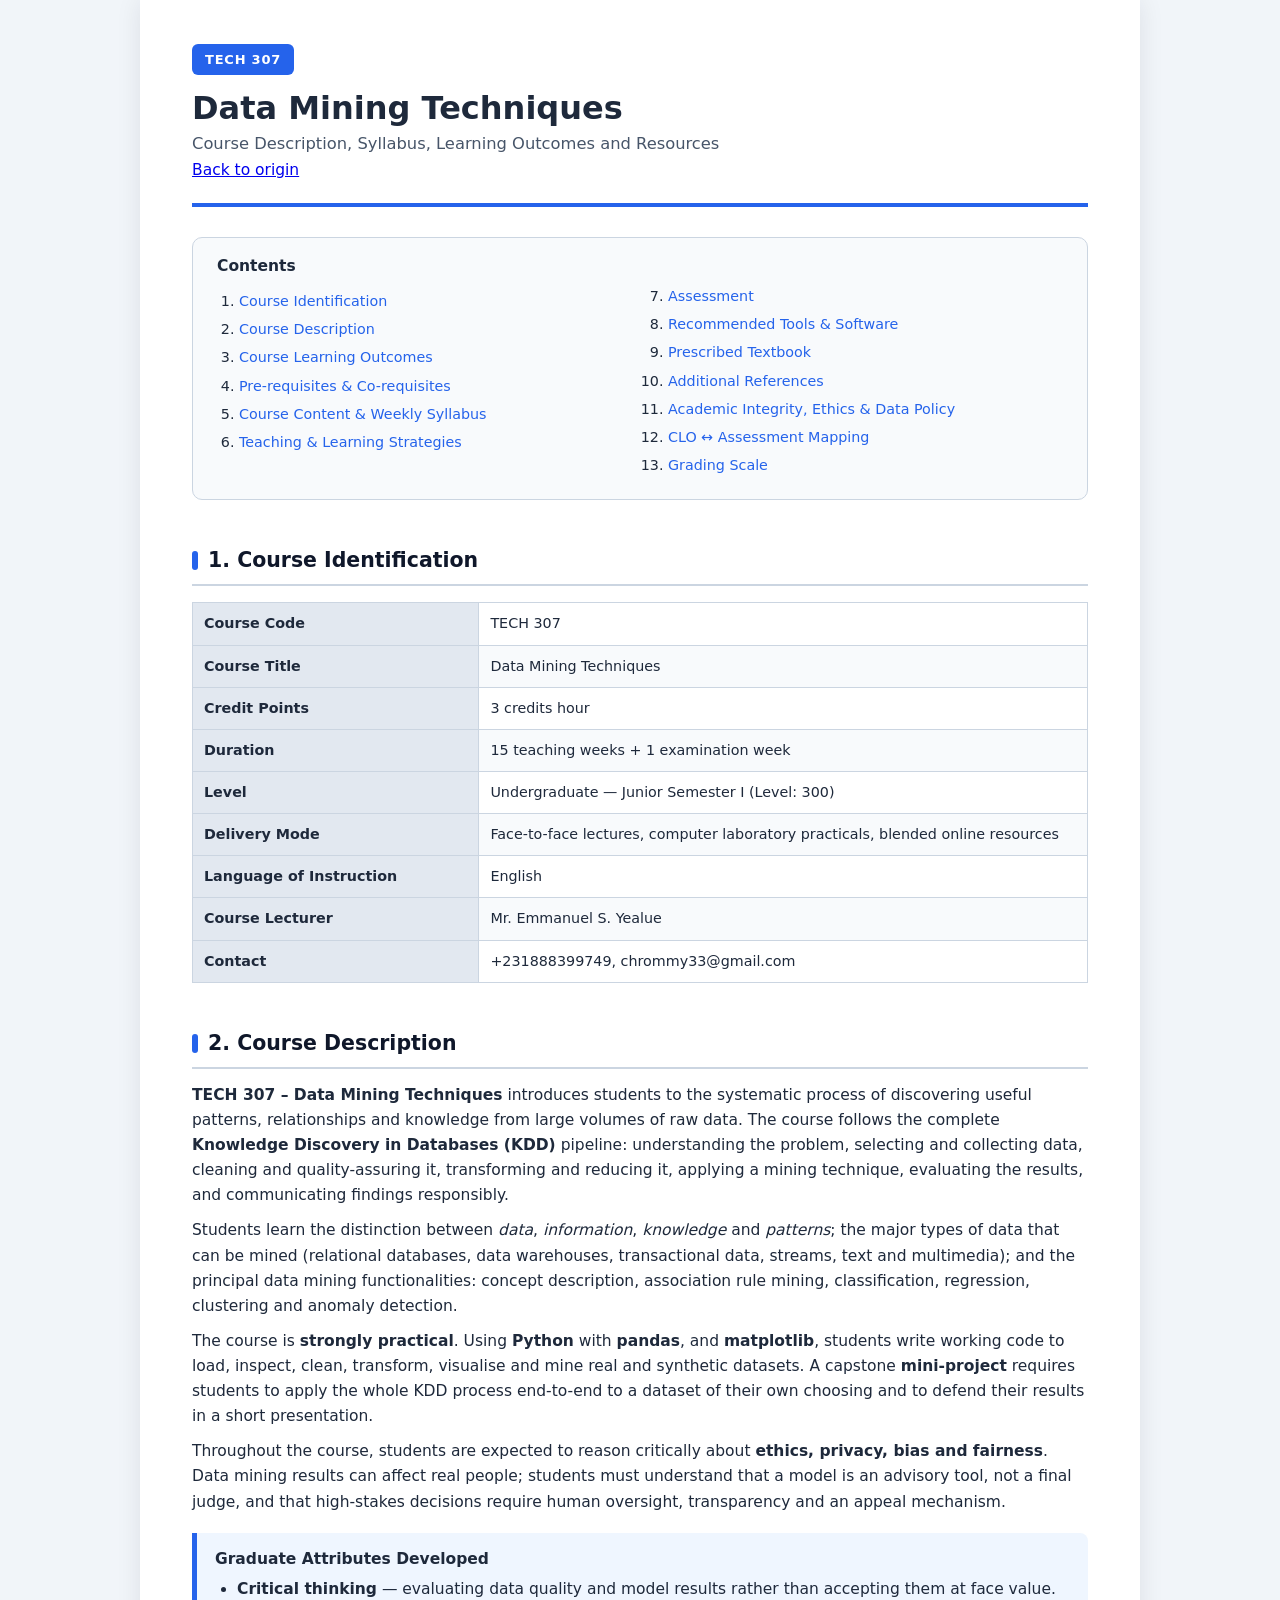
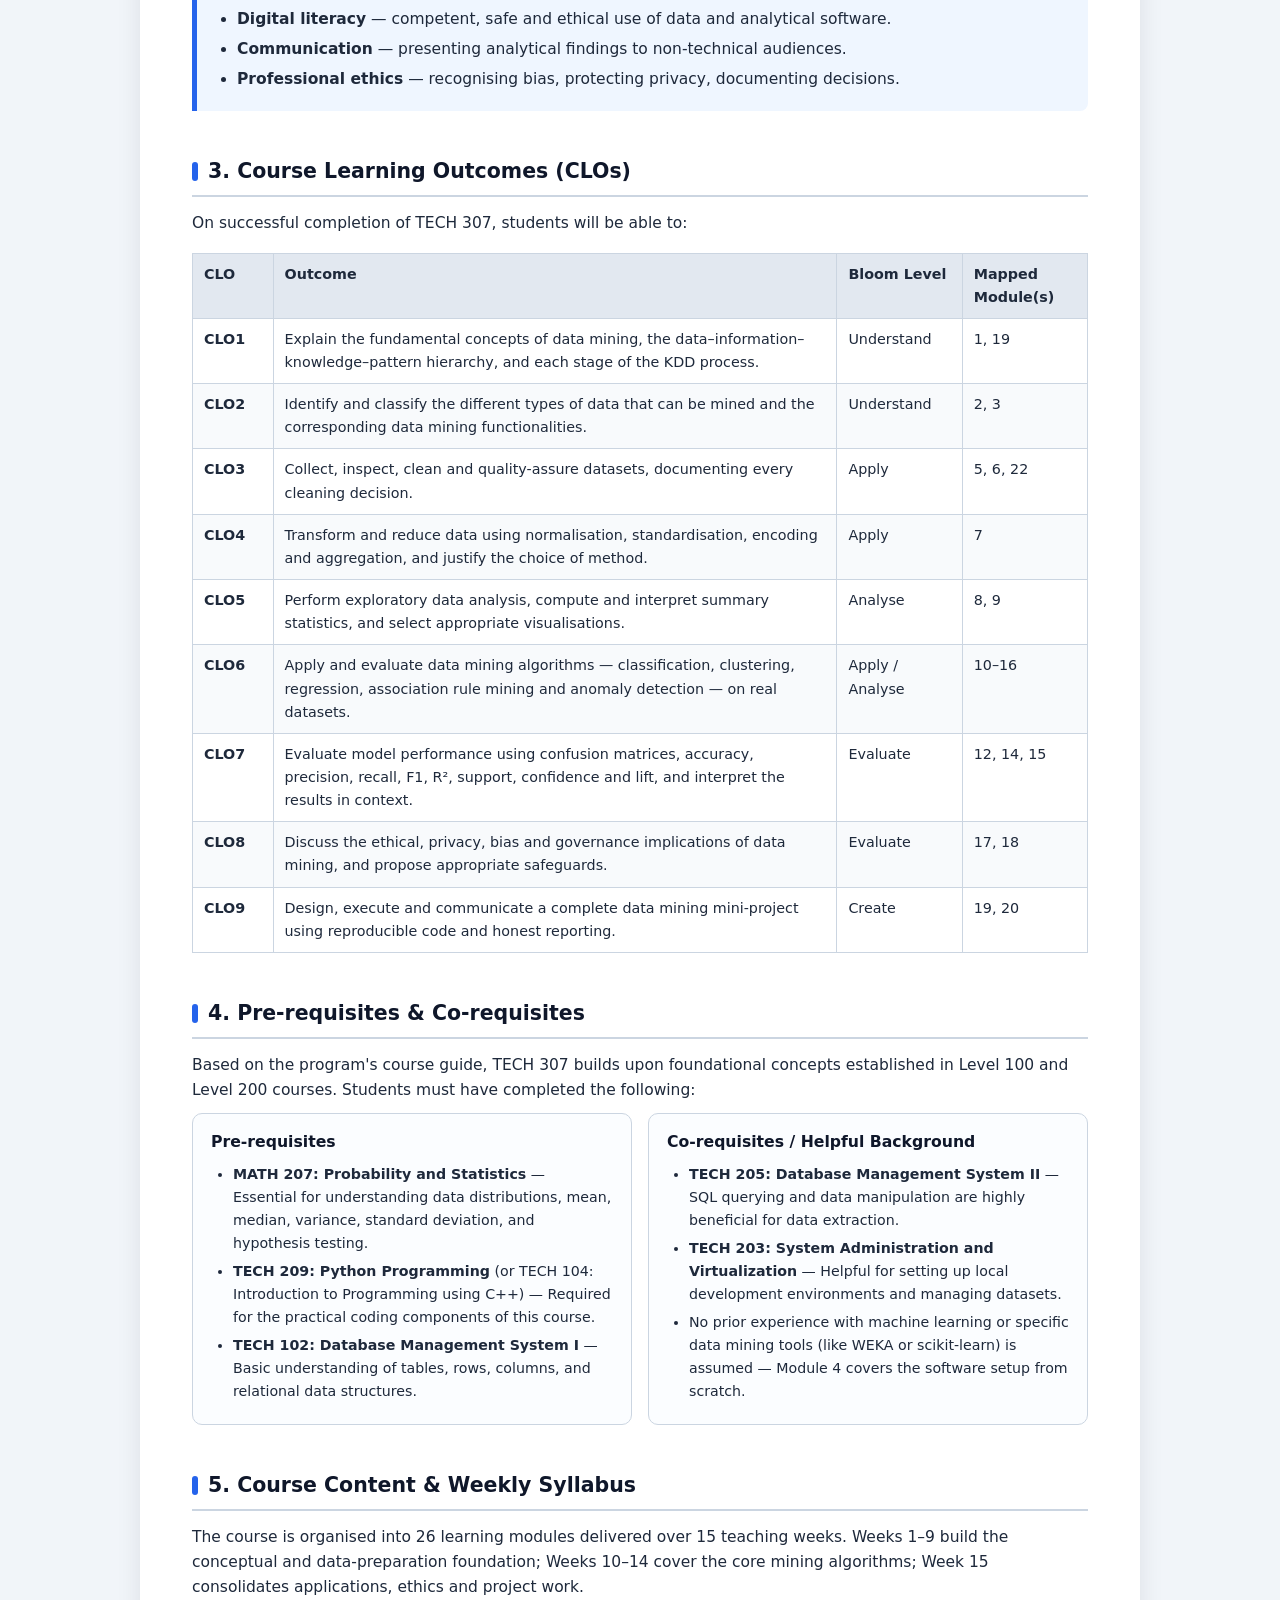
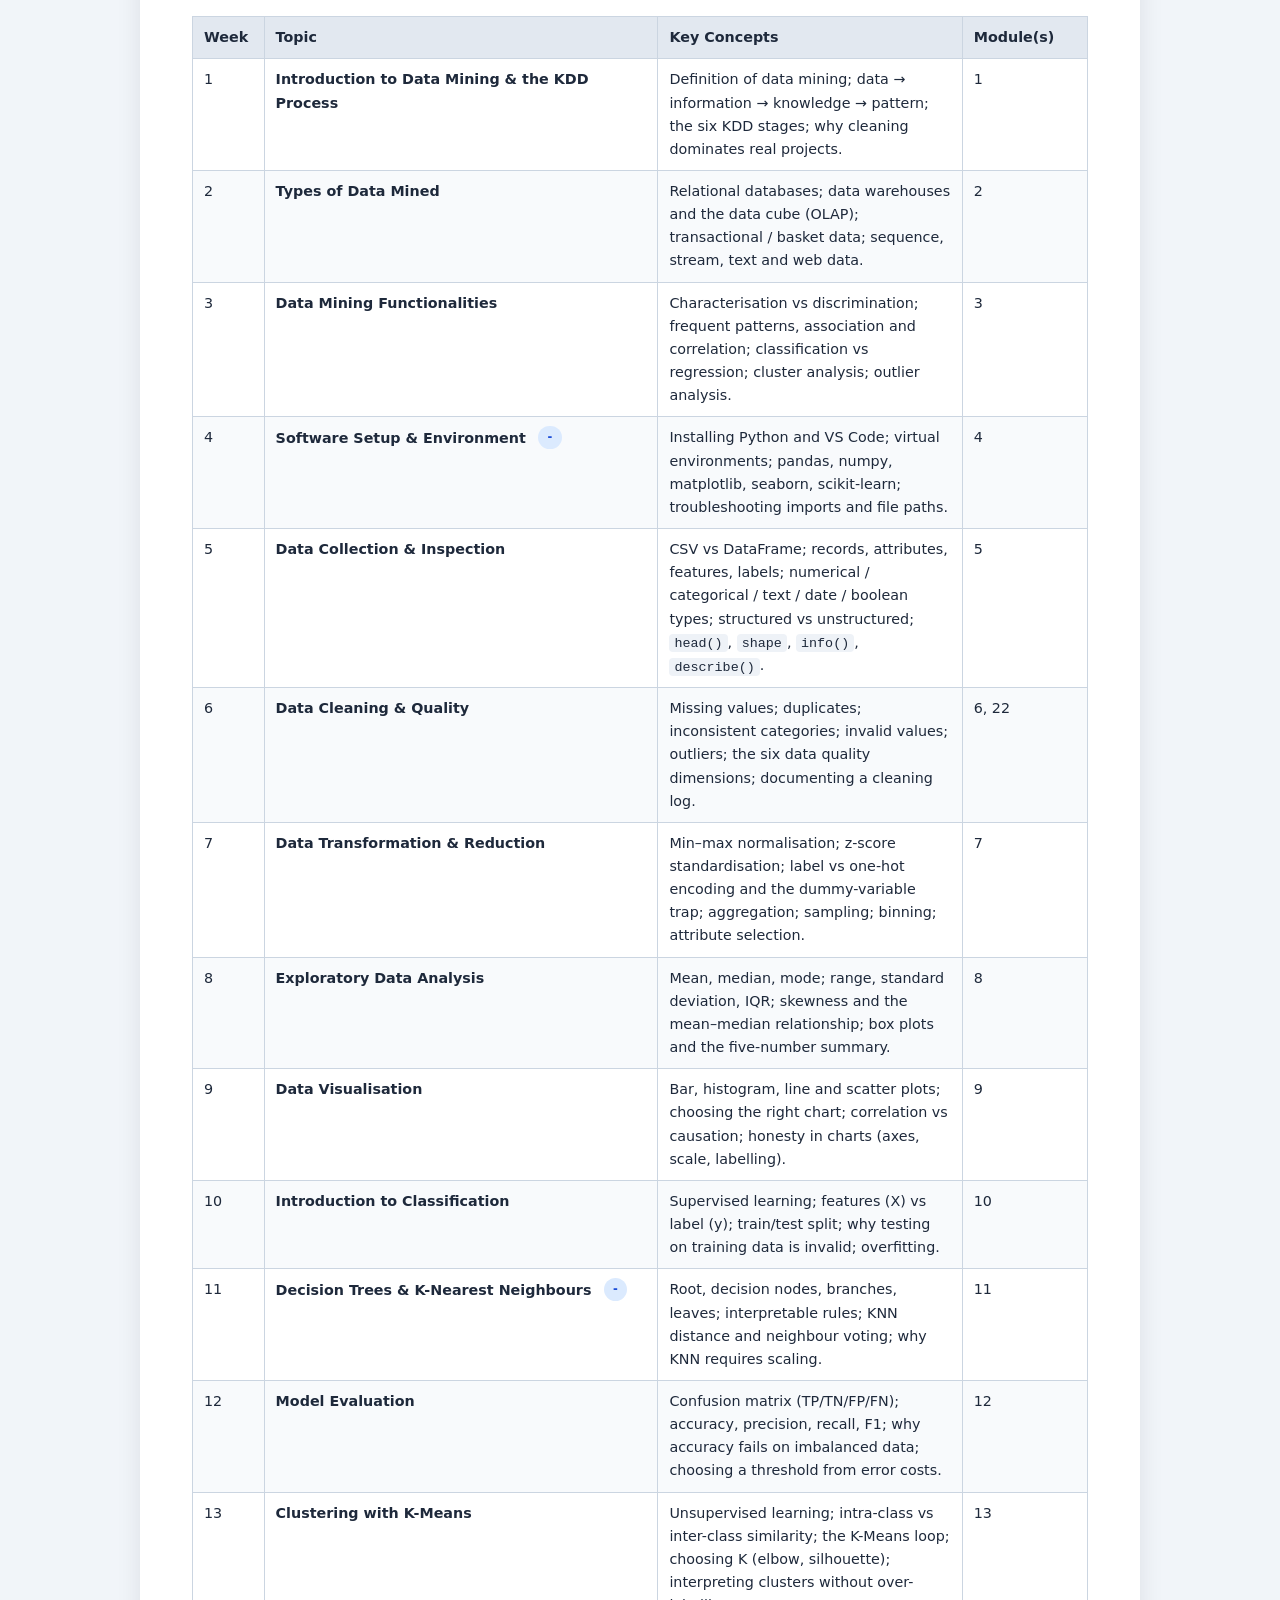
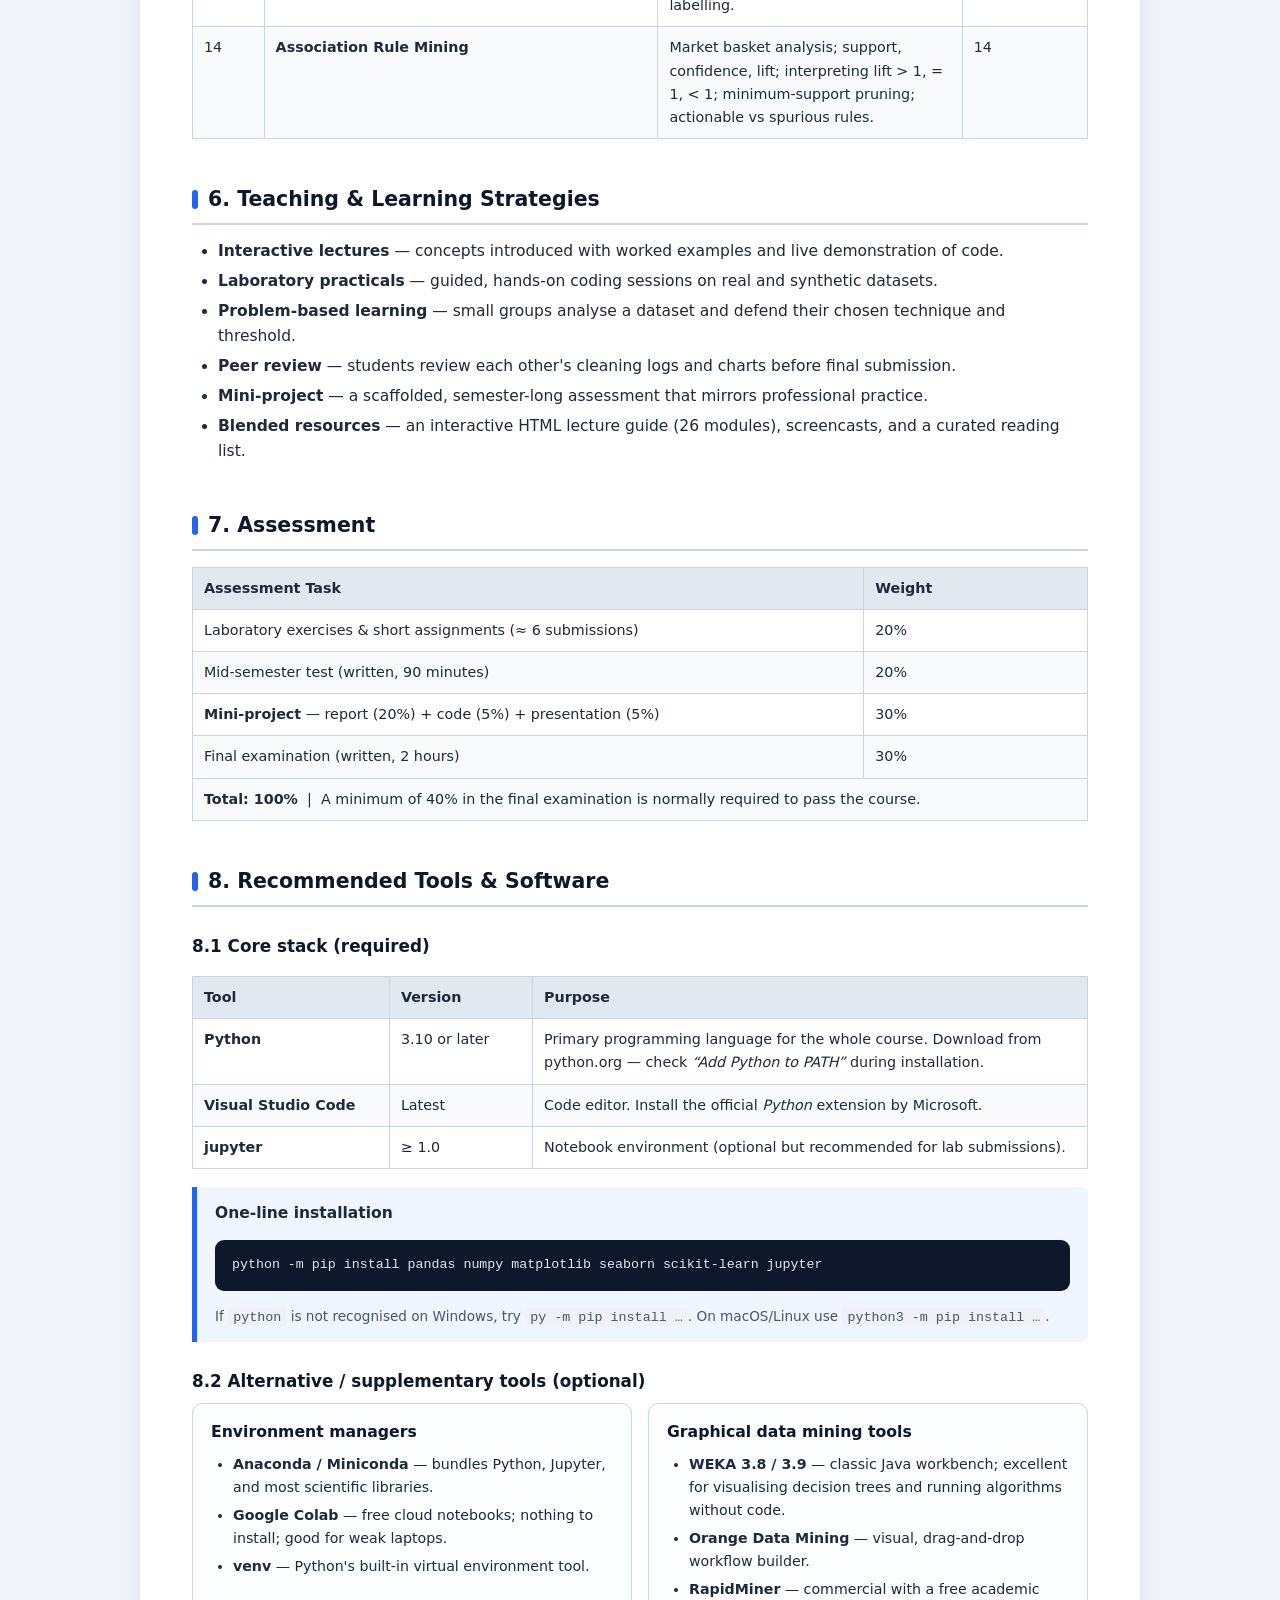
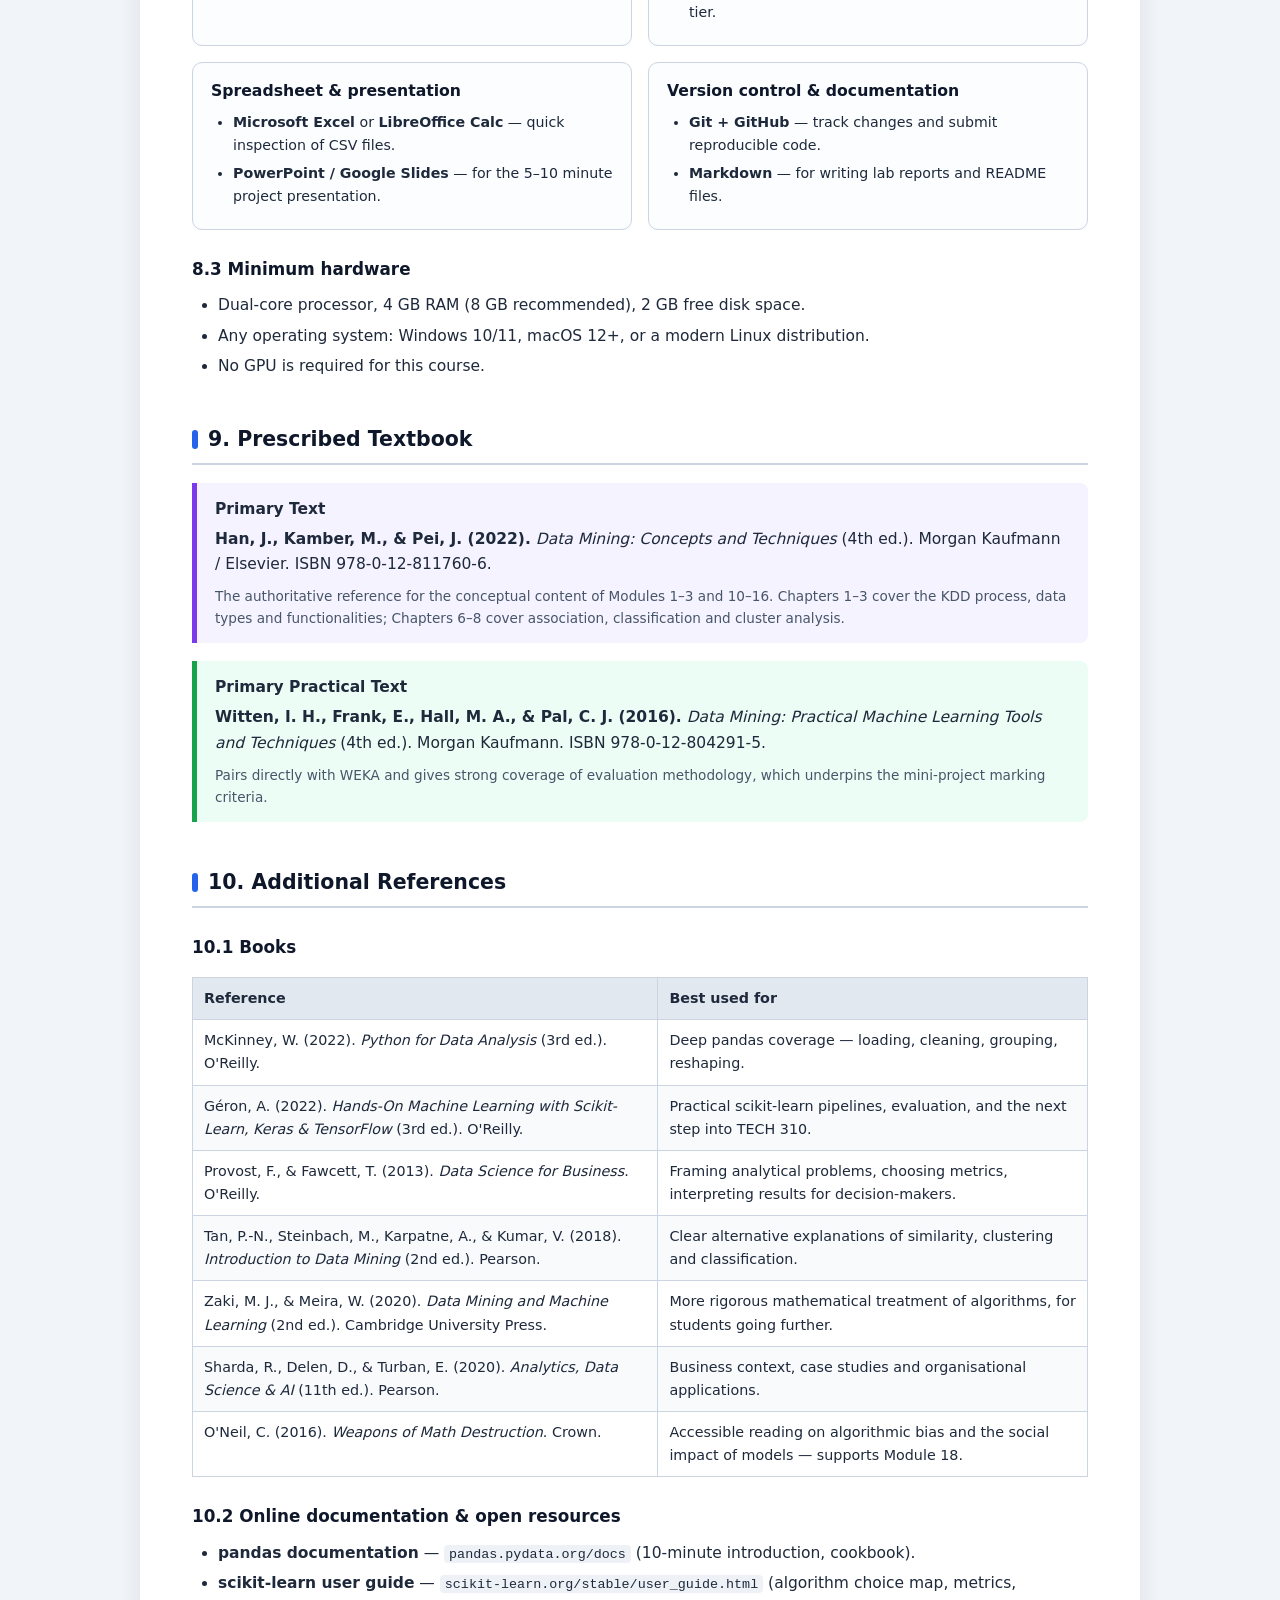
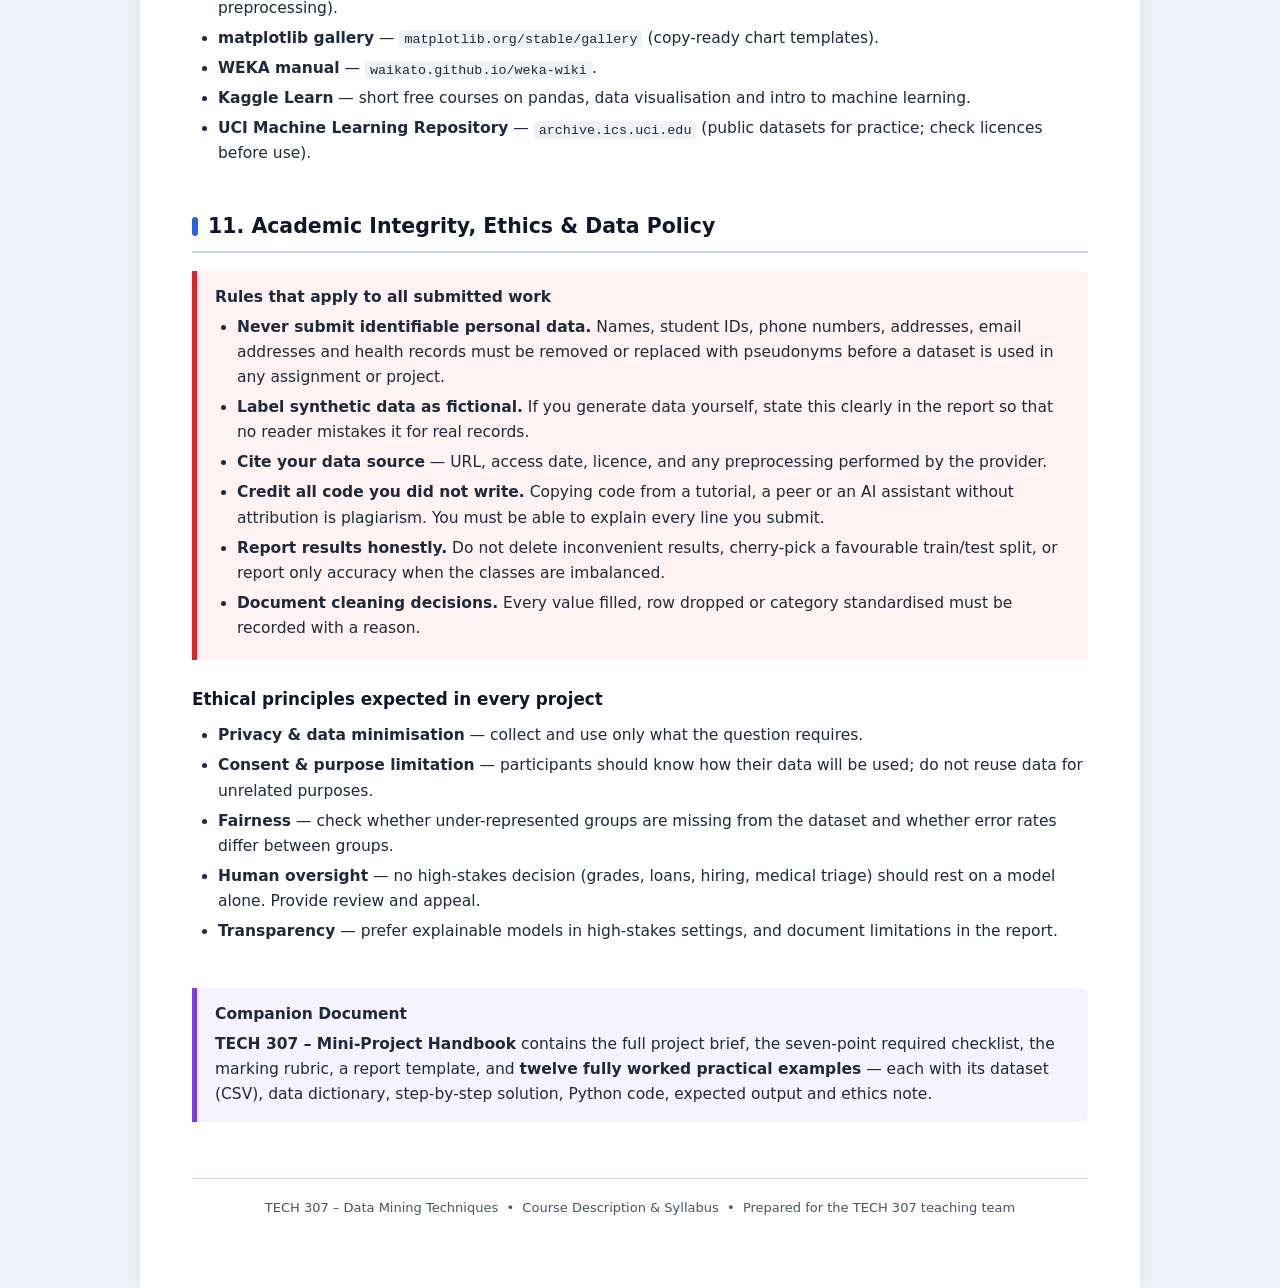
==== syllabus.html @ ae91cf28 "first commit" ====
<!DOCTYPE html>
<html lang="en">
<head>
<meta charset="UTF-8">
<meta name="viewport" content="width=device-width, initial-scale=1.0">
<title>TECH 307 – Data Mining Techniques: Course Description &amp; Syllabus</title>
<style>
  :root{
    --ink:#1e293b; --muted:#475569; --line:#cbd5e1;
    --blue:#2563eb; --blue-l:#eff6ff; --green:#16a34a; --green-l:#ecfdf5;
    --amber:#ca8a04; --amber-l:#fefce8; --red:#dc2626; --red-l:#fef2f2;
    --purple:#7c3aed; --purple-l:#f5f3ff;
  }
  *{box-sizing:border-box;}
  body{
    margin:0; background:#f1f5f9; color:var(--ink);
    font-family:"Segoe UI",system-ui,-apple-system,Roboto,Arial,sans-serif;
    font-size:15.5px; line-height:1.62;
  }
  .sheet{
    max-width:1000px; margin:0 auto; background:#fff;
    padding:44px 52px 70px; box-shadow:0 0 24px rgba(15,23,42,.09);
  }
  header.doc-head{
    border-bottom:4px solid var(--blue); padding-bottom:20px; margin-bottom:30px;
  }
  header.doc-head .code{
    display:inline-block; background:var(--blue); color:#fff; font-weight:700;
    letter-spacing:.06em; padding:5px 13px; border-radius:6px; font-size:13px;
  }
  header.doc-head h1{ font-size:2rem; margin:14px 0 4px; line-height:1.2; }
  header.doc-head .sub{ color:var(--muted); font-size:1.02rem; margin:0; }
  h2{
    font-size:1.28rem; margin:44px 0 14px; padding-bottom:7px;
    border-bottom:2px solid var(--line); color:#0f172a;
  }
  h2::before{
    content:""; display:inline-block; width:6px; height:19px;
    background:var(--blue); border-radius:3px; margin-right:10px;
    vertical-align:-3px;
  }
  h3{ font-size:1.05rem; margin:26px 0 8px; color:#0f172a; }
  p{ margin:10px 0; }
  ul,ol{ margin:10px 0 10px 4px; padding-left:22px; }
  li{ margin:5px 0; }
  table{
    width:100%; border-collapse:collapse; margin:16px 0; font-size:14.3px;
  }
  th,td{ border:1px solid var(--line); padding:9px 11px; text-align:left; vertical-align:top; }
  th{ background:#e2e8f0; font-weight:700; }
  tbody tr:nth-child(even){ background:#f8fafc; }
  code{
    background:#eef2f7; padding:1.5px 5px; border-radius:4px;
    font-family:ui-monospace,Consolas,"Courier New",monospace; font-size:13.4px;
  }
  pre{
    background:#0f172a; color:#e2e8f0; padding:15px 17px; border-radius:9px;
    overflow-x:auto; font-size:13.3px; line-height:1.55; margin:14px 0;
    font-family:ui-monospace,Consolas,"Courier New",monospace;
  }
  .box{
    border-left:5px solid var(--blue); background:var(--blue-l);
    padding:14px 18px; border-radius:0 8px 8px 0; margin:18px 0;
  }
  .box.amber{ border-left-color:var(--amber); background:var(--amber-l); }
  .box.green{ border-left-color:var(--green); background:var(--green-l); }
  .box.red{ border-left-color:var(--red); background:var(--red-l); }
  .box.purple{ border-left-color:var(--purple); background:var(--purple-l); }
  .box > .ttl{ font-weight:700; display:block; margin-bottom:5px; }
  .grid2{ display:grid; grid-template-columns:1fr 1fr; gap:16px; }
  .card{
    border:1px solid var(--line); border-radius:10px; padding:15px 18px; background:#fbfdff;
  }
  .card h4{ margin:0 0 8px; font-size:.98rem; color:#0f172a; }
  .card p, .card ul{ margin:6px 0; font-size:14.2px; }
  .toc{
    background:#f8fafc; border:1px solid var(--line); border-radius:10px;
    padding:16px 24px; margin:26px 0;
  }
  .toc ol{ margin:6px 0; columns:2; column-gap:34px; font-size:14.3px; }
  .toc a{ color:var(--blue); text-decoration:none; }
  .toc a:hover{ text-decoration:underline; }
  .tag{
    display:inline-block; font-size:11.6px; font-weight:700; letter-spacing:.04em;
    padding:2px 9px; border-radius:20px; background:#dbeafe; color:#1d4ed8;
    vertical-align:2px; margin-left:8px;
  }
  .small{ font-size:13.6px; color:var(--muted); }
  footer.doc-foot{
    margin-top:56px; padding-top:18px; border-top:1px solid var(--line);
    font-size:13px; color:var(--muted); text-align:center;
  }
  @media (max-width:760px){
    .sheet{ padding:26px 18px 50px; }
    .grid2{ grid-template-columns:1fr; }
    .toc ol{ columns:1; }
    header.doc-head h1{ font-size:1.5rem; }
    table{ display:block; overflow-x:auto; }
  }
  @media print{
    body{ background:#fff; font-size:11.5pt; }
    .sheet{ box-shadow:none; padding:0; max-width:none; }
    pre{ background:#f4f6f8; color:#000; border:1px solid #ccc; }
    h2{ page-break-after:avoid; }
    table,pre,.box,.card{ page-break-inside:avoid; }
  }
</style>
</head>
<body>
<div class="sheet">

<header class="doc-head">
  <span class="code">TECH 307</span>
  <h1>Data Mining Techniques</h1>
  <p class="sub">Course Description, Syllabus, Learning Outcomes and Resources</p>
<div>
  <a href="index.html">Back to origin</a>
</div>
</header>

<div class="toc">
  <strong>Contents</strong>
  <ol>
    <li><a href="#s1">Course Identification</a></li>
    <li><a href="#s2">Course Description</a></li>
    <li><a href="#s3">Course Learning Outcomes</a></li>
    <li><a href="#s4">Pre-requisites &amp; Co-requisites</a></li>
    <li><a href="#s5">Course Content &amp; Weekly Syllabus</a></li>
    <li><a href="#s6">Teaching &amp; Learning Strategies</a></li>
    <li><a href="#s7">Assessment</a></li>
    <li><a href="#s8">Recommended Tools &amp; Software</a></li>
    <li><a href="#s9">Prescribed Textbook</a></li>
    <li><a href="#s10">Additional References</a></li>
    <li><a href="#s11">Academic Integrity, Ethics &amp; Data Policy</a></li>
    <li><a href="#s12">CLO ↔ Assessment Mapping</a></li>
    <li><a href="#s13">Grading Scale</a></li>
  </ol>
</div>

<!-- ================= 1 ================= -->
<h2 id="s1">1. Course Identification</h2>
<table>
  <tbody>
    <tr><th style="width:32%">Course Code</th><td>TECH 307</td></tr>
    <tr><th>Course Title</th><td>Data Mining Techniques</td></tr>
    <tr><th>Credit Points</th><td>3 credits hour</td></tr>
    <tr><th>Duration</th><td>15 teaching weeks + 1 examination week</td></tr>
    <tr><th>Level</th><td>Undergraduate — Junior Semester I (Level: 300)</td></tr>
    <tr><th>Delivery Mode</th><td>Face-to-face lectures, computer laboratory practicals, blended online resources</td></tr>
    <tr><th>Language of Instruction</th><td>English</td></tr>
    <tr><th>Course Lecturer</th><td> Mr. Emmanuel S. Yealue</td></tr>
    <tr><th>Contact</th><td> +231888399749, chrommy33@gmail.com</td></tr>
  </tbody>
</table>

<!-- ================= 2 ================= -->
<h2 id="s2">2. Course Description</h2>
<p>
  <strong>TECH 307 – Data Mining Techniques</strong> introduces students to the systematic process of
  discovering useful patterns, relationships and knowledge from large volumes of raw data.
  The course follows the complete <strong>Knowledge Discovery in Databases (KDD)</strong> pipeline:
  understanding the problem, selecting and collecting data, cleaning and quality-assuring it,
  transforming and reducing it, applying a mining technique, evaluating the results, and
  communicating findings responsibly.
</p>
<p>
  Students learn the distinction between <em>data</em>, <em>information</em>, <em>knowledge</em> and
  <em>patterns</em>; the major types of data that can be mined (relational databases, data warehouses,
  transactional data, streams, text and multimedia); and the principal data mining functionalities:
  concept description, association rule mining, classification, regression, clustering and
  anomaly detection.
</p>
<p>
  The course is <strong>strongly practical</strong>. Using <strong>Python</strong> with
  <strong>pandas</strong>, and <strong>matplotlib</strong>, students write
  working code to load, inspect, clean, transform, visualise and mine real and synthetic datasets.
  A capstone <strong>mini-project</strong> requires students to apply the whole KDD process end-to-end
  to a dataset of their own choosing and to defend their results in a short presentation.
</p>
<p>
  Throughout the course, students are expected to reason critically about <strong>ethics,
  privacy, bias and fairness</strong>. Data mining results can affect real people; students must
  understand that a model is an advisory tool, not a final judge, and that high-stakes decisions
  require human oversight, transparency and an appeal mechanism.
</p>

<div class="box">
  <span class="ttl">Graduate Attributes Developed</span>
  <ul style="margin:0">
    <li><strong>Critical thinking</strong> — evaluating data quality and model results rather than accepting them at face value.</li>
    <li><strong>Digital literacy</strong> — competent, safe and ethical use of data and analytical software.</li>
    <li><strong>Communication</strong> — presenting analytical findings to non-technical audiences.</li>
    <li><strong>Professional ethics</strong> — recognising bias, protecting privacy, documenting decisions.</li>
  </ul>
</div>

<!-- ================= 3 ================= -->
<h2 id="s3">3. Course Learning Outcomes (CLOs)</h2>
<p>On successful completion of TECH 307, students will be able to:</p>
<table>
  <thead>
    <tr><th style="width:9%">CLO</th><th style="width:63%">Outcome</th><th style="width:14%">Bloom Level</th><th style="width:14%">Mapped Module(s)</th></tr>
  </thead>
  <tbody>
    <tr>
      <td><strong>CLO1</strong></td>
      <td>Explain the fundamental concepts of data mining, the data–information–knowledge–pattern hierarchy, and each stage of the KDD process.</td>
      <td>Understand</td><td>1, 19</td>
    </tr>
    <tr>
      <td><strong>CLO2</strong></td>
      <td>Identify and classify the different types of data that can be mined and the corresponding data mining functionalities.</td>
      <td>Understand</td><td>2, 3</td>
    </tr>
    <tr>
      <td><strong>CLO3</strong></td>
      <td>Collect, inspect, clean and quality-assure datasets, documenting every cleaning decision.</td>
      <td>Apply</td><td>5, 6, 22</td>
    </tr>
    <tr>
      <td><strong>CLO4</strong></td>
      <td>Transform and reduce data using normalisation, standardisation, encoding and aggregation, and justify the choice of method.</td>
      <td>Apply</td><td>7</td>
    </tr>
    <tr>
      <td><strong>CLO5</strong></td>
      <td>Perform exploratory data analysis, compute and interpret summary statistics, and select appropriate visualisations.</td>
      <td>Analyse</td><td>8, 9</td>
    </tr>
    <tr>
      <td><strong>CLO6</strong></td>
      <td>Apply and evaluate data mining algorithms — classification, clustering, regression, association rule mining and anomaly detection — on real datasets.</td>
      <td>Apply / Analyse</td><td>10–16</td>
    </tr>
    <tr>
      <td><strong>CLO7</strong></td>
      <td>Evaluate model performance using confusion matrices, accuracy, precision, recall, F1, R², support, confidence and lift, and interpret the results in context.</td>
      <td>Evaluate</td><td>12, 14, 15</td>
    </tr>
    <tr>
      <td><strong>CLO8</strong></td>
      <td>Discuss the ethical, privacy, bias and governance implications of data mining, and propose appropriate safeguards.</td>
      <td>Evaluate</td><td>17, 18</td>
    </tr>
    <tr>
      <td><strong>CLO9</strong></td>
      <td>Design, execute and communicate a complete data mining mini-project using reproducible code and honest reporting.</td>
      <td>Create</td><td>19, 20</td>
    </tr>
  </tbody>
</table>

<!-- ================= 4 ================= -->
<h2 id="s4">4. Pre-requisites &amp; Co-requisites</h2>
<p>Based on the program's course guide, TECH 307 builds upon foundational concepts established in Level 100 and Level 200 courses. Students must have completed the following:</p>
<div class="grid2">
  <div class="card">
    <h4>Pre-requisites</h4>
    <ul>
      <li><strong>MATH 207: Probability and Statistics</strong> — Essential for understanding data distributions, mean, median, variance, standard deviation, and hypothesis testing.</li>
      <li><strong>TECH 209: Python Programming</strong> (or TECH 104: Introduction to Programming using C++) — Required for the practical coding components of this course.</li>
      <li><strong>TECH 102: Database Management System I</strong> — Basic understanding of tables, rows, columns, and relational data structures.</li>
    </ul>
  </div>
  <div class="card">
    <h4>Co-requisites / Helpful Background</h4>
    <ul>
      <li><strong>TECH 205: Database Management System II</strong> — SQL querying and data manipulation are highly beneficial for data extraction.</li>
      <li><strong>TECH 203: System Administration and Virtualization</strong> — Helpful for setting up local development environments and managing datasets.</li>
      <li>No prior experience with machine learning or specific data mining tools (like WEKA or scikit-learn) is assumed — Module 4 covers the software setup from scratch.</li>
    </ul>
  </div>
</div>

<!-- ================= 5 ================= -->
<h2 id="s5">5. Course Content &amp; Weekly Syllabus</h2>
<p>
  The course is organised into 26 learning modules delivered over 15 teaching weeks.
  Weeks 1–9 build the conceptual and data-preparation foundation; Weeks 10–14 cover the
  core mining algorithms; Week 15 consolidates applications, ethics and project work.
</p>

<table>
  <thead>
    <tr><th style="width:8%">Week</th><th style="width:44%">Topic</th><th style="width:34%">Key Concepts</th><th style="width:14%">Module(s)</th></tr>
  </thead>
  <tbody>
    <tr>
      <td>1</td>
      <td><strong>Introduction to Data Mining &amp; the KDD Process</strong></td>
      <td>Definition of data mining; data → information → knowledge → pattern; the six KDD stages; why cleaning dominates real projects.</td>
      <td>1</td>
    </tr>
    <tr>
      <td>2</td>
      <td><strong>Types of Data Mined</strong></td>
      <td>Relational databases; data warehouses and the data cube (OLAP); transactional / basket data; sequence, stream, text and web data.</td>
      <td>2</td>
    </tr>
    <tr>
      <td>3</td>
      <td><strong>Data Mining Functionalities</strong></td>
      <td>Characterisation vs discrimination; frequent patterns, association and correlation; classification vs regression; cluster analysis; outlier analysis.</td>
      <td>3</td>
    </tr>
    <tr>
      <td>4</td>
      <td><strong>Software Setup &amp; Environment</strong> <span class="tag">-</span></td>
      <td>Installing Python and VS Code; virtual environments; pandas, numpy, matplotlib, seaborn, scikit-learn; troubleshooting imports and file paths.</td>
      <td>4</td>
    </tr>
    <tr>
      <td>5</td>
      <td><strong>Data Collection &amp; Inspection</strong></td>
      <td>CSV vs DataFrame; records, attributes, features, labels; numerical / categorical / text / date / boolean types; structured vs unstructured; <code>head()</code>, <code>shape</code>, <code>info()</code>, <code>describe()</code>.</td>
      <td>5</td>
    </tr>
    <tr>
      <td>6</td>
      <td><strong>Data Cleaning &amp; Quality</strong></td>
      <td>Missing values; duplicates; inconsistent categories; invalid values; outliers; the six data quality dimensions; documenting a cleaning log.</td>
      <td>6, 22</td>
    </tr>
    <tr>
      <td>7</td>
      <td><strong>Data Transformation &amp; Reduction</strong></td>
      <td>Min–max normalisation; z-score standardisation; label vs one-hot encoding and the dummy-variable trap; aggregation; sampling; binning; attribute selection.</td>
      <td>7</td>
    </tr>
    <tr>
      <td>8</td>
      <td><strong>Exploratory Data Analysis</strong></td>
      <td>Mean, median, mode; range, standard deviation, IQR; skewness and the mean–median relationship; box plots and the five-number summary.</td>
      <td>8</td>
    </tr>
    <tr>
      <td>9</td>
      <td><strong>Data Visualisation</strong></td>
      <td>Bar, histogram, line and scatter plots; choosing the right chart; correlation vs causation; honesty in charts (axes, scale, labelling).</td>
      <td>9</td>
    </tr>
    <tr>
      <td>10</td>
      <td><strong>Introduction to Classification</strong></td>
      <td>Supervised learning; features (X) vs label (y); train/test split; why testing on training data is invalid; overfitting.</td>
      <td>10</td>
    </tr>
    <tr>
      <td>11</td>
      <td><strong>Decision Trees &amp; K-Nearest Neighbours</strong> <span class="tag">-</span></td>
      <td>Root, decision nodes, branches, leaves; interpretable rules; KNN distance and neighbour voting; why KNN requires scaling.</td>
      <td>11</td>
    </tr>
    <tr>
      <td>12</td>
      <td><strong>Model Evaluation</strong></td>
      <td>Confusion matrix (TP/TN/FP/FN); accuracy, precision, recall, F1; why accuracy fails on imbalanced data; choosing a threshold from error costs.</td>
      <td>12</td>
    </tr>
    <tr>
      <td>13</td>
      <td><strong>Clustering with K-Means</strong></td>
      <td>Unsupervised learning; intra-class vs inter-class similarity; the K-Means loop; choosing K (elbow, silhouette); interpreting clusters without over-labelling.</td>
      <td>13</td>
    </tr>
    <tr>
      <td>14</td>
      <td><strong>Association Rule Mining</strong></td>
      <td>Market basket analysis; support, confidence, lift; interpreting lift &gt; 1, = 1, &lt; 1; minimum-support pruning; actionable vs spurious rules.</td>
      <td>14</td>
    </tr>
    <tr>
      <!-- <td>15</td>
      <td><strong>Regression, Anomaly Detection, Applications &amp; Ethics</strong></td>
      <td>Simple and multiple linear regression; R² and MAE; outlier detection with IQR and z-score; applications in education, banking, health, retail, agriculture, cybersecurity; privacy, bias, consent, human oversight.</td>
      <td>15–18, 20</td> -->
    </tr>
    <tr>
      <!-- <td colspan="4" style="background:#eef4ff">
        <strong>Mini-Project (runs in parallel from Week 8):</strong> proposal (Week 9) → data collection and cleaning (Week 10) → EDA and charts (Week 11) → modelling and evaluation (Weeks 12–13) → report submission and 5–10 minute presentation (Week 14–15). See the companion document <em>“TECH 307 – Mini-Project Handbook”</em>.
      </td> -->
    </tr>
  </tbody>
</table>

<!-- <div class="box green">
  <span class="ttl">Laboratory Component</span>
  <p style="margin:0">
    Each week has a two-hour lab. Labs are assessed through submitted notebooks and short
    lab reports. Twelve fully worked practicals with datasets, code and expected output are
    provided in the companion <strong>Mini-Project Handbook</strong>. Students are expected to
    type the code themselves rather than copy–paste, and to explain every output in their
    own words.
  </p>
</div> -->

<!-- ================= 6 ================= -->
<h2 id="s6">6. Teaching &amp; Learning Strategies</h2>
<ul>
  <li><strong>Interactive lectures</strong> — concepts introduced with worked examples and live demonstration of code.</li>
  <li><strong>Laboratory practicals</strong> — guided, hands-on coding sessions on real and synthetic datasets.</li>
  <li><strong>Problem-based learning</strong> — small groups analyse a dataset and defend their chosen technique and threshold.</li>
  <li><strong>Peer review</strong> — students review each other's cleaning logs and charts before final submission.</li>
  <li><strong>Mini-project</strong> — a scaffolded, semester-long assessment that mirrors professional practice.</li>
  <li><strong>Blended resources</strong> — an interactive HTML lecture guide (26 modules), screencasts, and a curated reading list.</li>
</ul>

<!-- ================= 7 ================= -->
<h2 id="s7">7. Assessment</h2>
<table>
  <thead>
    <tr><th style="width:36%">Assessment Task</th><th style="width:12%">Weight</th></tr>
  </thead>
  <tbody>
    <tr>
      <td>Laboratory exercises &amp; short assignments (≈ 6 submissions)</td>
      <td>20%</td>
    </tr>
    <tr>
      <td>Mid-semester test (written, 90 minutes)</td>
      <td>20%</td>
    </tr>
    <tr>
      <td><strong>Mini-project</strong> — report (20%) + code (5%) + presentation (5%)</td>
      <td>30%</td>
    </tr>
    <tr>
      <td>Final examination (written, 2 hours)</td>
      <td>30%</td>
    </tr>
    <tr>
      <td colspan="4" style="background:#f8fafc"><strong>Total: 100%</strong> &nbsp;|&nbsp; A minimum of 40% in the final examination is normally required to pass the course.</td>
    </tr>
  </tbody>
</table>
<!--<div class="box amber">
  <span class="ttl">Mini-Project Marking Guide (100 marks, scaled to 30% of the course)</span>
  <table style="margin:8px 0 0">
    <tbody>
      <tr><td>Problem statement and objectives</td><td style="width:14%">10</td></tr>
      <tr><td>Dataset source, description and suitability</td><td>10</td></tr>
      <tr><td>Data quality checks and cleaning</td><td>15</td></tr>
      <tr><td>Correct choice and application of technique</td><td>20</td></tr>
      <tr><td>Interpretation, visualisations and evaluation</td><td>15</td></tr>
      <tr><td>Limitations, privacy and ethics</td><td>10</td></tr>
      <tr><td>Report quality and presentation</td><td>20</td></tr>
    </tbody>
  </table>
</div>-->

<!-- ================= 8 ================= -->
<h2 id="s8">8. Recommended Tools &amp; Software</h2>

<h3>8.1 Core stack (required)</h3>
<table>
  <thead>
    <tr><th style="width:22%">Tool</th><th style="width:16%">Version</th><th style="width:62%">Purpose</th></tr>
  </thead>
  <tbody>
    <tr><td><strong>Python</strong></td><td>3.10 or later</td><td>Primary programming language for the whole course. Download from python.org — check <em>“Add Python to PATH”</em> during installation.</td></tr>
    <tr><td><strong>Visual Studio Code</strong></td><td>Latest</td><td>Code editor. Install the official <em>Python</em> extension by Microsoft.</td></tr>
  <!--  <tr><td><strong>pandas</strong></td><td>≥ 2.0</td><td>Loading, cleaning, reshaping and aggregating tabular data (DataFrames).</td></tr>
    <tr><td><strong>numpy</strong></td><td>≥ 1.24</td><td>Fast numerical arrays and mathematical operations.</td></tr>
    <tr><td><strong>matplotlib</strong></td><td>≥ 3.7</td><td>Basic charts: bar, histogram, line, scatter, box plot.</td></tr>
    <tr><td><strong>seaborn</strong></td><td>≥ 0.12</td><td>Prettier statistical plots built on matplotlib.</td></tr>
    <tr><td><strong>scikit-learn</strong></td><td>≥ 1.3</td><td>Classification, clustering, regression, scaling, train/test split and metrics.</td></tr>
  --> <tr><td><strong>jupyter</strong></td><td>≥ 1.0</td><td>Notebook environment (optional but recommended for lab submissions).</td></tr>
  </tbody>
</table>

<div class="box">
  <span class="ttl">One-line installation</span>
  <pre>python -m pip install pandas numpy matplotlib seaborn scikit-learn jupyter</pre>
  <p class="small" style="margin:0">
    If <code>python</code> is not recognised on Windows, try <code>py -m pip install …</code>.
    On macOS/Linux use <code>python3 -m pip install …</code>.
  </p>
</div>

<h3>8.2 Alternative / supplementary tools (optional)</h3>
<div class="grid2">
  <div class="card">
    <h4>Environment managers</h4>
    <ul>
      <li><strong>Anaconda / Miniconda</strong> — bundles Python, Jupyter, and most scientific libraries.</li>
      <li><strong>Google Colab</strong> — free cloud notebooks; nothing to install; good for weak laptops.</li>
      <li><strong>venv</strong> — Python's built-in virtual environment tool.</li>
    </ul>
  </div>
  <div class="card">
    <h4>Graphical data mining tools</h4>
    <ul>
      <li><strong>WEKA 3.8 / 3.9</strong> — classic Java workbench; excellent for visualising decision trees and running algorithms without code.</li>
      <li><strong>Orange Data Mining</strong> — visual, drag-and-drop workflow builder.</li>
      <li><strong>RapidMiner</strong> — commercial with a free academic tier.</li>
    </ul>
  </div>
  <div class="card">
    <h4>Spreadsheet &amp; presentation</h4>
    <ul>
      <li><strong>Microsoft Excel</strong> or <strong>LibreOffice Calc</strong> — quick inspection of CSV files.</li>
      <li><strong>PowerPoint / Google Slides</strong> — for the 5–10 minute project presentation.</li>
    </ul>
  </div>
  <div class="card">
    <h4>Version control &amp; documentation</h4>
    <ul>
      <li><strong>Git + GitHub</strong> — track changes and submit reproducible code.</li>
      <li><strong>Markdown</strong> — for writing lab reports and README files.</li>
    </ul>
  </div>
</div>

<h3>8.3 Minimum hardware</h3>
<ul>
  <li>Dual-core processor, 4 GB RAM (8 GB recommended), 2 GB free disk space.</li>
  <li>Any operating system: Windows 10/11, macOS 12+, or a modern Linux distribution.</li>
  <li>No GPU is required for this course.</li>
</ul>

<!-- ================= 9 ================= -->
<h2 id="s9">9. Prescribed Textbook</h2>
<div class="box purple">
  <span class="ttl">Primary Text</span>
  <p style="margin:0">
    <strong>Han, J., Kamber, M., &amp; Pei, J. (2022).</strong>
    <em>Data Mining: Concepts and Techniques</em> (4th ed.).
    Morgan Kaufmann / Elsevier. ISBN 978-0-12-811760-6.
  </p>
  <p class="small" style="margin:8px 0 0">
    The authoritative reference for the conceptual content of Modules 1–3 and 10–16.
    Chapters 1–3 cover the KDD process, data types and functionalities; Chapters 6–8 cover
    association, classification and cluster analysis.
  </p>
</div>

<div class="box green">
  <span class="ttl">Primary Practical Text</span>
  <p style="margin:0">
    <strong>Witten, I. H., Frank, E., Hall, M. A., &amp; Pal, C. J. (2016).</strong>
    <em>Data Mining: Practical Machine Learning Tools and Techniques</em> (4th ed.).
    Morgan Kaufmann. ISBN 978-0-12-804291-5.
  </p>
  <p class="small" style="margin:8px 0 0">
    Pairs directly with WEKA and gives strong coverage of evaluation methodology,
    which underpins the mini-project marking criteria.
  </p>
</div>

<!-- ================= 10 ================= -->
<h2 id="s10">10. Additional References</h2>

<h3>10.1 Books</h3>
<table>
  <thead>
    <tr><th style="width:52%">Reference</th><th style="width:48%">Best used for</th></tr>
  </thead>
  <tbody>
    <tr>
      <td>McKinney, W. (2022). <em>Python for Data Analysis</em> (3rd ed.). O'Reilly.</td>
      <td>Deep pandas coverage — loading, cleaning, grouping, reshaping.</td>
    </tr>
    <tr>
      <td>Géron, A. (2022). <em>Hands-On Machine Learning with Scikit-Learn, Keras &amp; TensorFlow</em> (3rd ed.). O'Reilly.</td>
      <td>Practical scikit-learn pipelines, evaluation, and the next step into TECH 310.</td>
    </tr>
    <tr>
      <td>Provost, F., &amp; Fawcett, T. (2013). <em>Data Science for Business</em>. O'Reilly.</td>
      <td>Framing analytical problems, choosing metrics, interpreting results for decision-makers.</td>
    </tr>
    <tr>
      <td>Tan, P.-N., Steinbach, M., Karpatne, A., &amp; Kumar, V. (2018). <em>Introduction to Data Mining</em> (2nd ed.). Pearson.</td>
      <td>Clear alternative explanations of similarity, clustering and classification.</td>
    </tr>
    <tr>
      <td>Zaki, M. J., &amp; Meira, W. (2020). <em>Data Mining and Machine Learning</em> (2nd ed.). Cambridge University Press.</td>
      <td>More rigorous mathematical treatment of algorithms, for students going further.</td>
    </tr>
    <tr>
      <td>Sharda, R., Delen, D., &amp; Turban, E. (2020). <em>Analytics, Data Science &amp; AI</em> (11th ed.). Pearson.</td>
      <td>Business context, case studies and organisational applications.</td>
    </tr>
    <tr>
      <td>O'Neil, C. (2016). <em>Weapons of Math Destruction</em>. Crown.</td>
      <td>Accessible reading on algorithmic bias and the social impact of models — supports Module 18.</td>
    </tr>
  </tbody>
</table>

<h3>10.2 Online documentation &amp; open resources</h3>
<ul>
  <li><strong>pandas documentation</strong> — <code>pandas.pydata.org/docs</code> (10-minute introduction, cookbook).</li>
  <li><strong>scikit-learn user guide</strong> — <code>scikit-learn.org/stable/user_guide.html</code> (algorithm choice map, metrics, preprocessing).</li>
  <li><strong>matplotlib gallery</strong> — <code>matplotlib.org/stable/gallery</code> (copy-ready chart templates).</li>
  <li><strong>WEKA manual</strong> — <code>waikato.github.io/weka-wiki</code>.</li>
  <li><strong>Kaggle Learn</strong> — short free courses on pandas, data visualisation and intro to machine learning.</li>
  <li><strong>UCI Machine Learning Repository</strong> — <code>archive.ics.uci.edu</code> (public datasets for practice; check licences before use).</li>
</ul>

<!-- ================= 11 ================= -->
<h2 id="s11">11. Academic Integrity, Ethics &amp; Data Policy</h2>

<div class="box red">
  <span class="ttl">Rules that apply to all submitted work</span>
  <ul style="margin:0">
    <li><strong>Never submit identifiable personal data.</strong> Names, student IDs, phone numbers, addresses, email addresses and health records must be removed or replaced with pseudonyms before a dataset is used in any assignment or project.</li>
    <li><strong>Label synthetic data as fictional.</strong> If you generate data yourself, state this clearly in the report so that no reader mistakes it for real records.</li>
    <li><strong>Cite your data source</strong> — URL, access date, licence, and any preprocessing performed by the provider.</li>
    <li><strong>Credit all code you did not write.</strong> Copying code from a tutorial, a peer or an AI assistant without attribution is plagiarism. You must be able to explain every line you submit.</li>
    <li><strong>Report results honestly.</strong> Do not delete inconvenient results, cherry-pick a favourable train/test split, or report only accuracy when the classes are imbalanced.</li>
    <li><strong>Document cleaning decisions.</strong> Every value filled, row dropped or category standardised must be recorded with a reason.</li>
  </ul>
</div>

<h3>Ethical principles expected in every project</h3>
<ul>
  <li><strong>Privacy &amp; data minimisation</strong> — collect and use only what the question requires.</li>
  <li><strong>Consent &amp; purpose limitation</strong> — participants should know how their data will be used; do not reuse data for unrelated purposes.</li>
  <li><strong>Fairness</strong> — check whether under-represented groups are missing from the dataset and whether error rates differ between groups.</li>
  <li><strong>Human oversight</strong> — no high-stakes decision (grades, loans, hiring, medical triage) should rest on a model alone. Provide review and appeal.</li>
  <li><strong>Transparency</strong> — prefer explainable models in high-stakes settings, and document limitations in the report.</li>
</ul>

<!-- ================= 12 ================= 
<h2 id="s12">12. CLO ↔ Assessment Mapping</h2>
<table>
  <thead>
    <tr>
      <th>CLO</th><th>Labs</th><th>Mid-test</th><th>Mini-project</th><th>Final Exam</th>
    </tr>
  </thead>
  <tbody>
    <tr><td>CLO1</td><td>—</td><td>✓</td><td>✓</td><td>✓</td></tr>
    <tr><td>CLO2</td><td>—</td><td>✓</td><td>—</td><td>✓</td></tr>
    <tr><td>CLO3</td><td>✓</td><td>✓</td><td>✓</td><td>✓</td></tr>
    <tr><td>CLO4</td><td>✓</td><td>—</td><td>✓</td><td>✓</td></tr>
    <tr><td>CLO5</td><td>✓</td><td>✓</td><td>✓</td><td>✓</td></tr>
    <tr><td>CLO6</td><td>✓</td><td>—</td><td>✓</td><td>✓</td></tr>
    <tr><td>CLO7</td><td>✓</td><td>—</td><td>✓</td><td>✓</td></tr>
    <tr><td>CLO8</td><td>—</td><td>—</td><td>✓</td><td>✓</td></tr>
    <tr><td>CLO9</td><td>—</td><td>—</td><td>✓</td><td>—</td></tr>
  </tbody>
</table>


<h2 id="s13">13. Grading Scale</h2>
<table>
  <thead><tr><th>Mark Range</th><th>Grade</th><th>Description</th></tr></thead>
  <tbody>
    <tr><td>85 – 100</td><td><strong>A</strong></td><td>Excellent — comprehensive, accurate, critically interpreted, well communicated.</td></tr>
    <tr><td>75 – 84</td><td><strong>B+</strong></td><td>Very good — all outcomes met with minor gaps.</td></tr>
    <tr><td>65 – 74</td><td><strong>B</strong></td><td>Good — outcomes met, some interpretation limited.</td></tr>
    <tr><td>55 – 64</td><td><strong>C+</strong></td><td>Satisfactory — core outcomes achieved.</td></tr>
    <tr><td>45 – 54</td><td><strong>C</strong></td><td>Adequate — basic outcomes achieved with errors.</td></tr>
    <tr><td>40 – 44</td><td><strong>D</strong></td><td>Marginal pass — minimum standard met.</td></tr>
    <tr><td>0 – 39</td><td><strong>F</strong></td><td>Fail — outcomes not met.</td></tr>
  </tbody>
</table>
<p class="small">
  Grades are indicative and subject to the official regulations of the awarding institution.
</p>
-->
<!-- ================= NEXT ================= -->
<div class="box purple" style="margin-top:44px">
  <span class="ttl">Companion Document</span>
  <p style="margin:0">
    <strong>TECH 307 – Mini-Project Handbook</strong> contains the full project brief,
    the seven-point required checklist, the marking rubric, a report template, and
    <strong>twelve fully worked practical examples</strong> — each with its dataset (CSV),
    data dictionary, step-by-step solution, Python code, expected output and ethics note.
  </p>
</div>

<footer class="doc-foot">
  TECH 307 – Data Mining Techniques &nbsp;•&nbsp; Course Description &amp; Syllabus &nbsp;•&nbsp;
  Prepared for the TECH 307 teaching team
</footer>

</div>
</body>
</html>
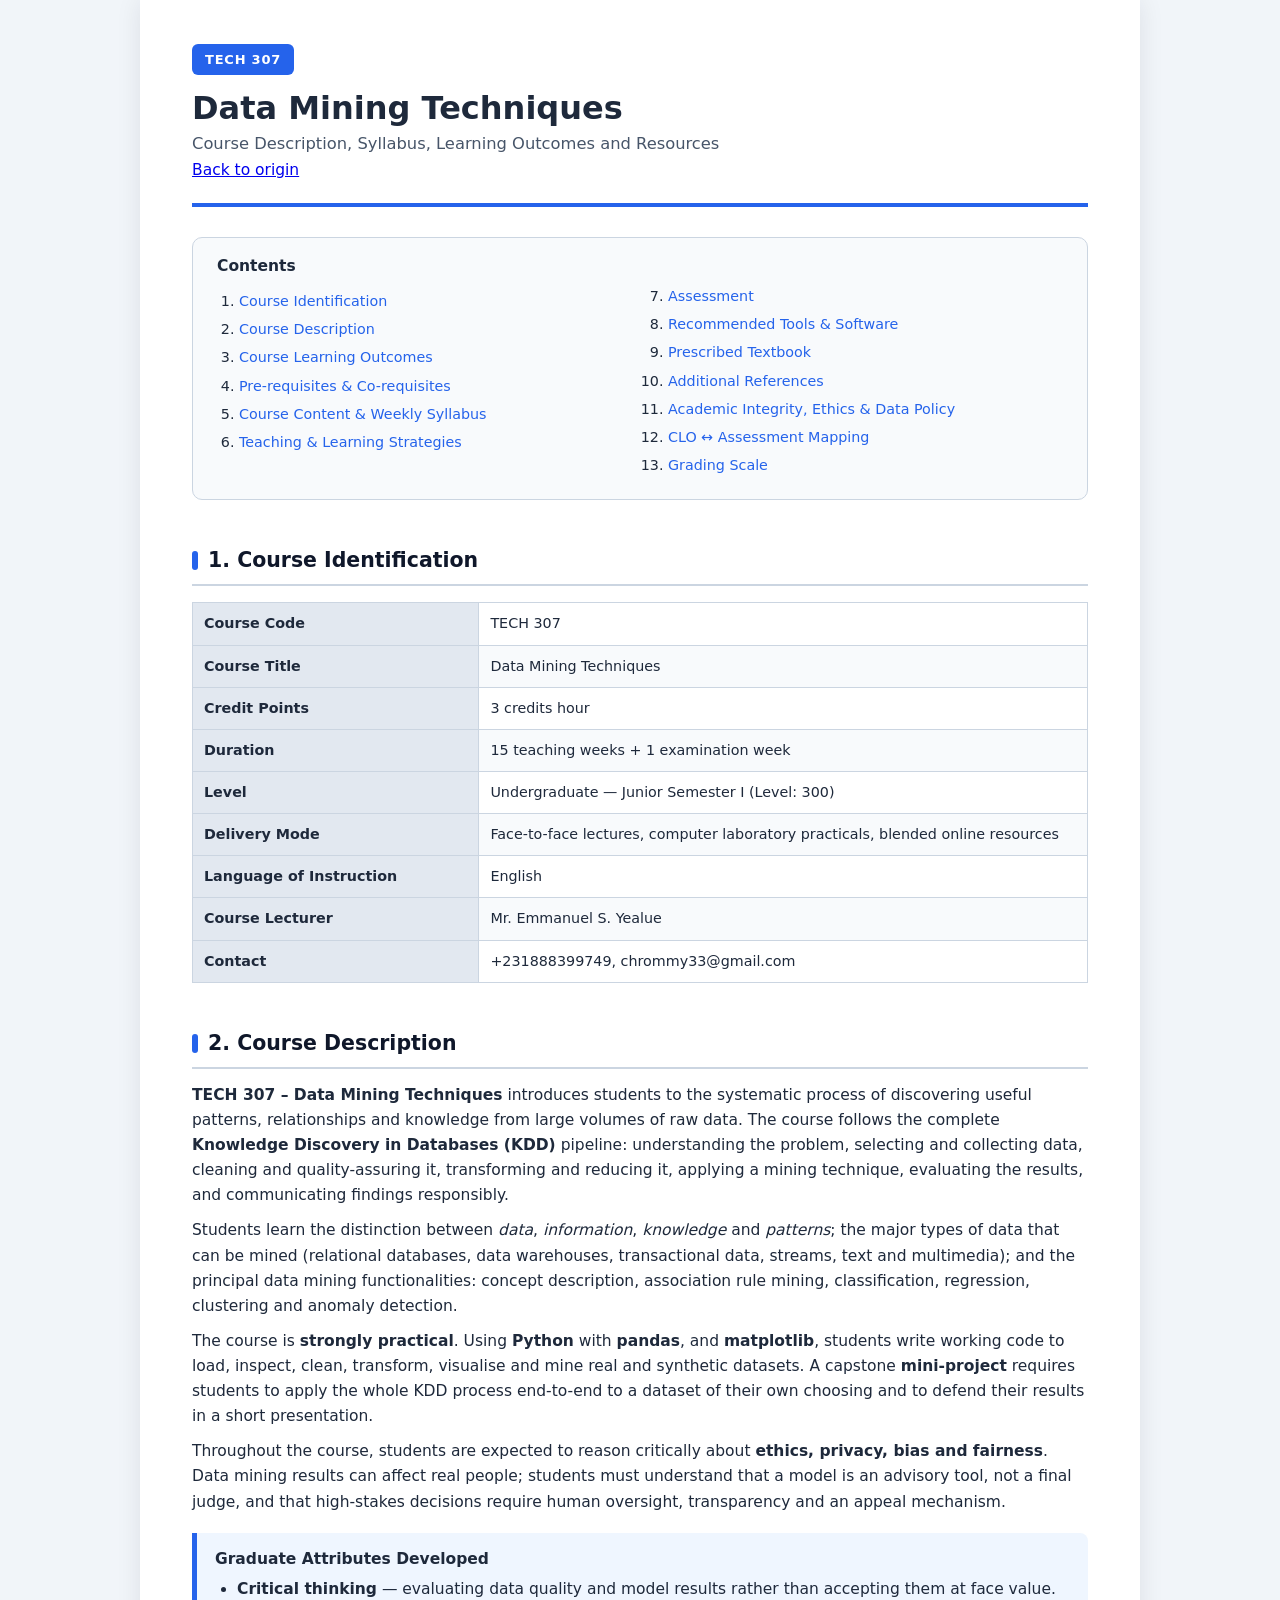
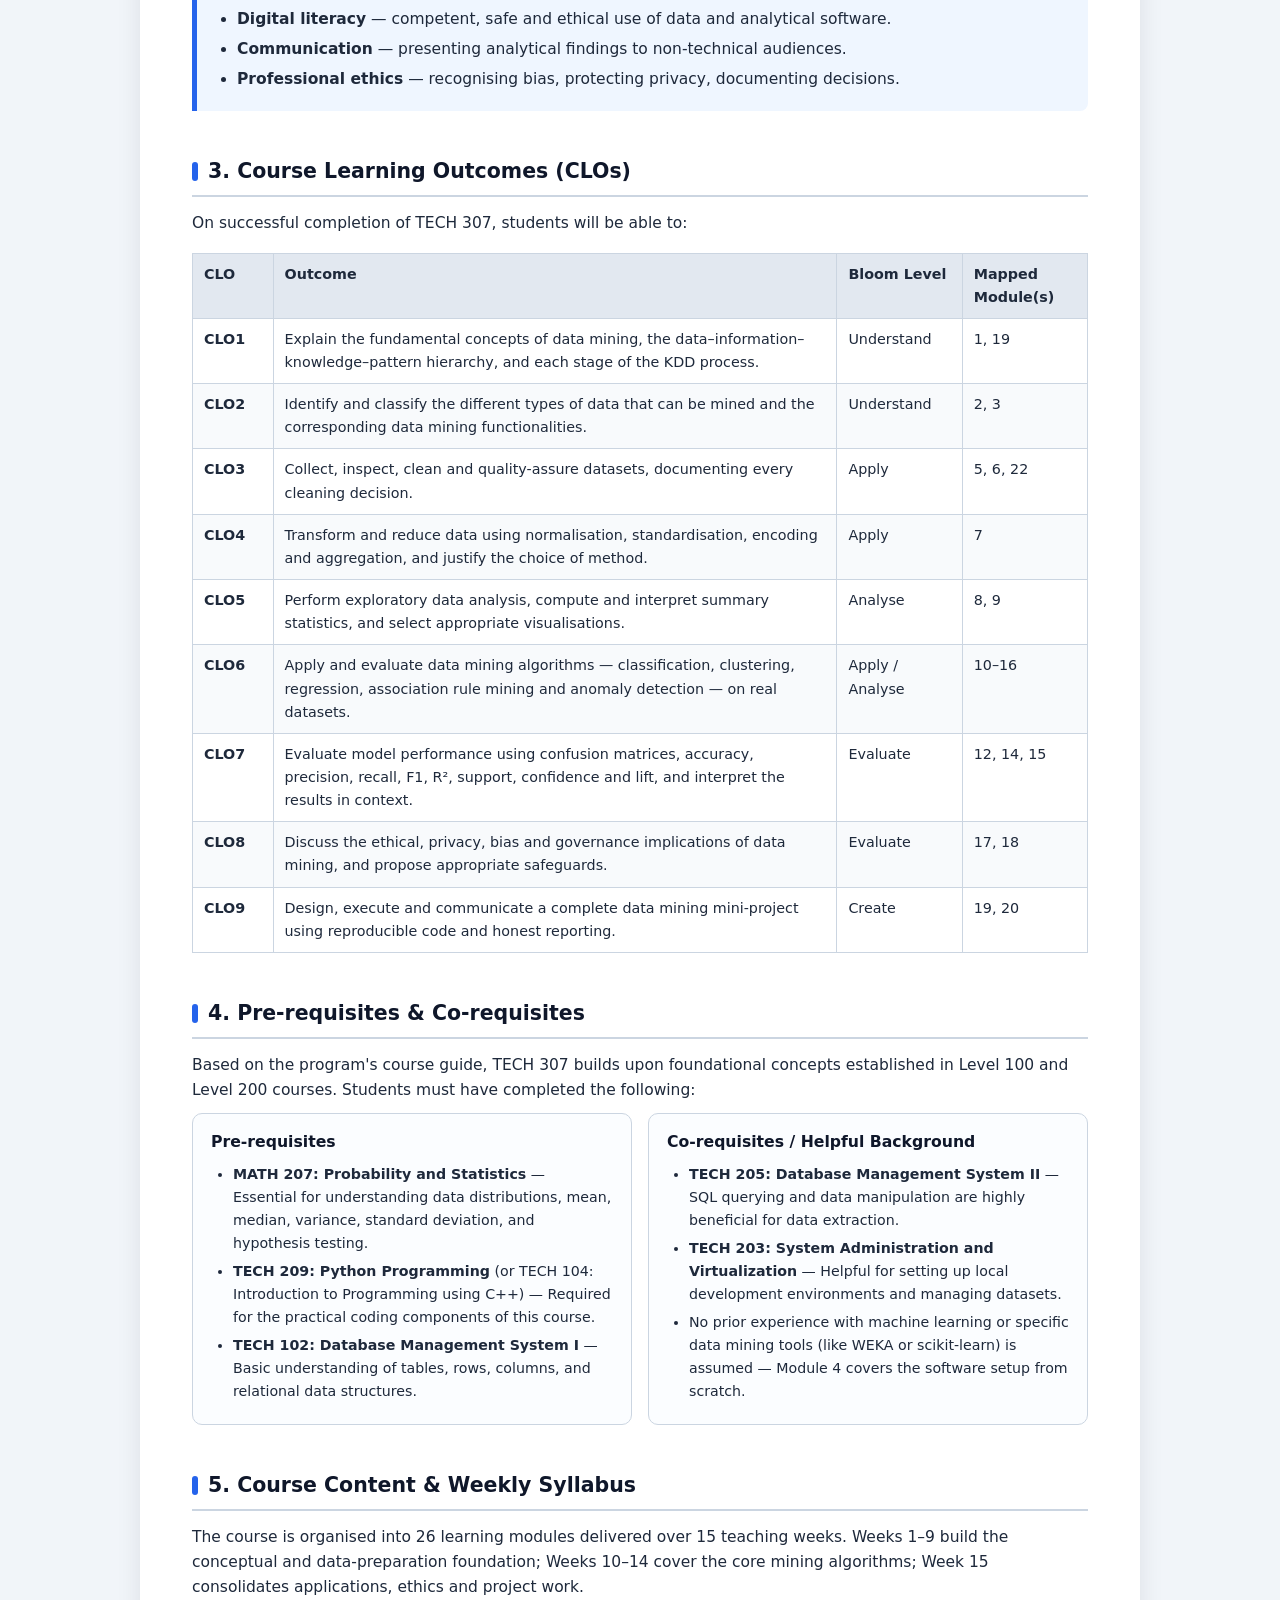
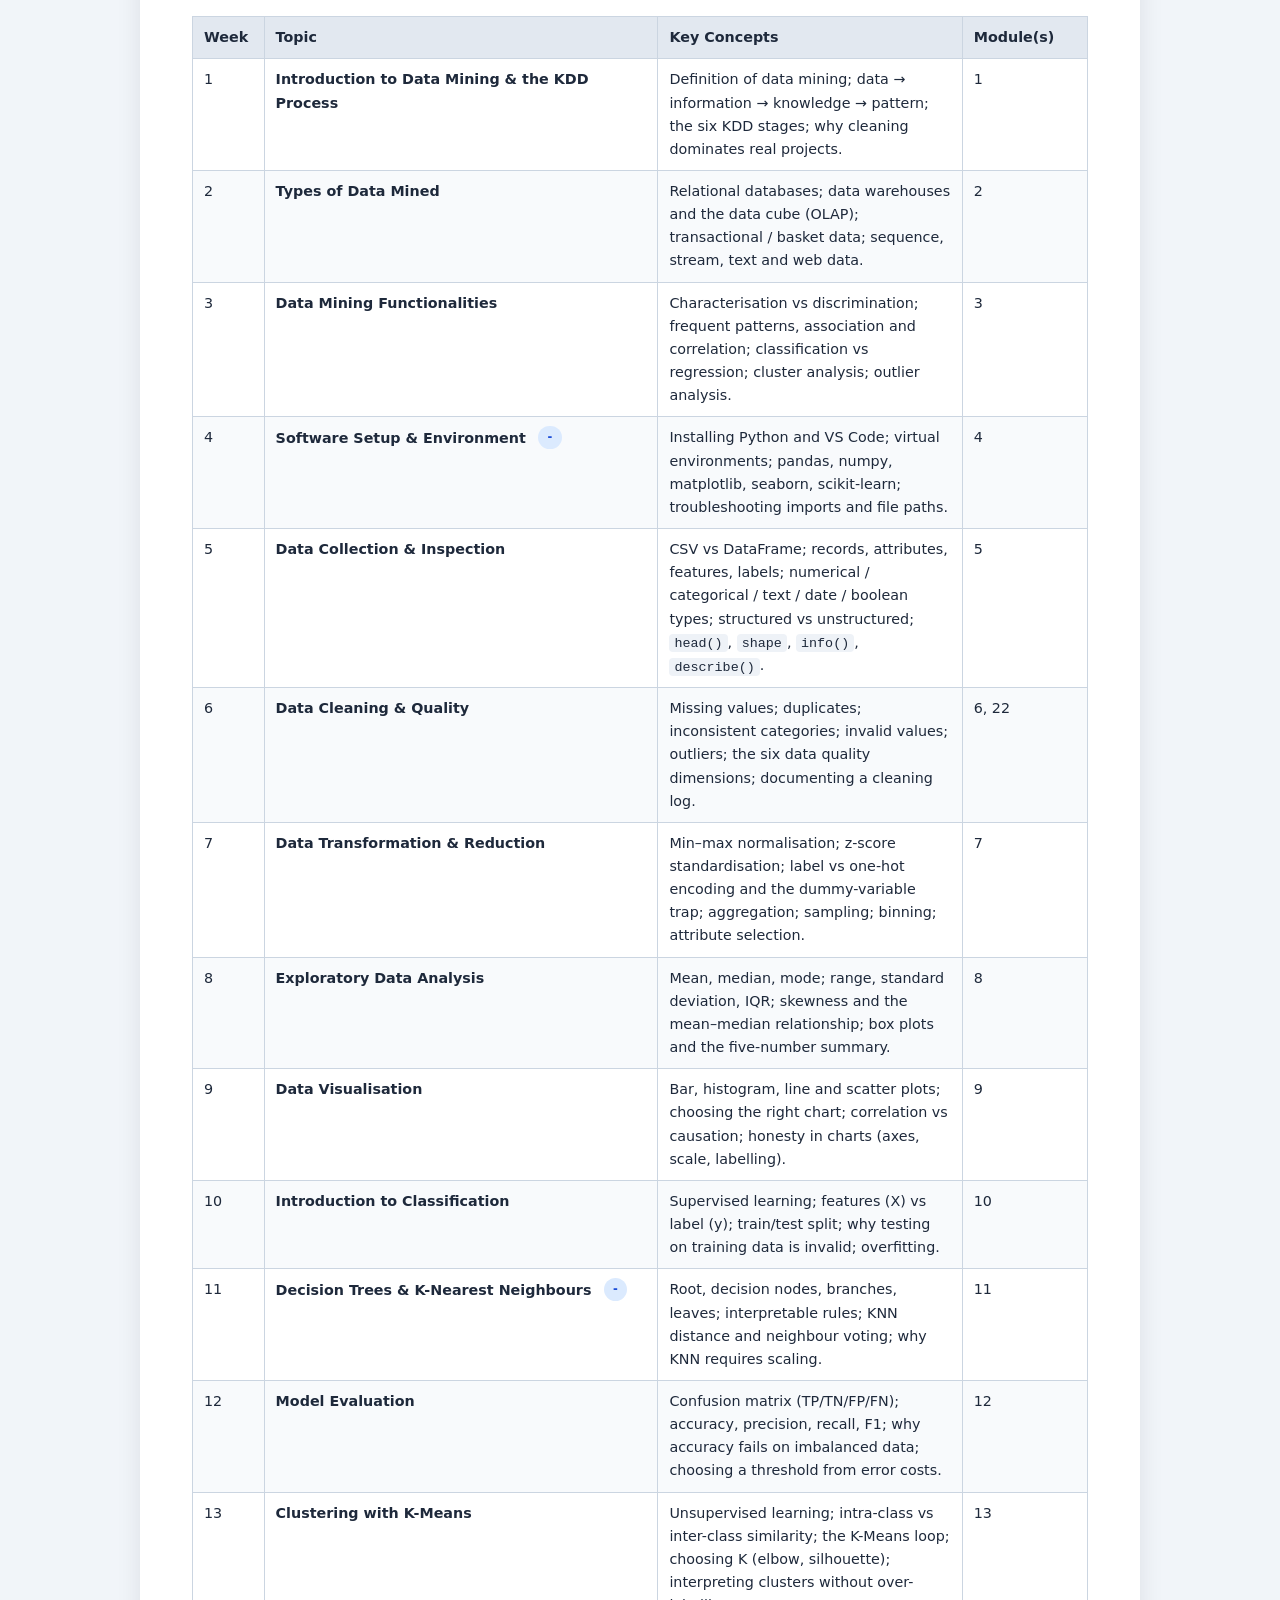
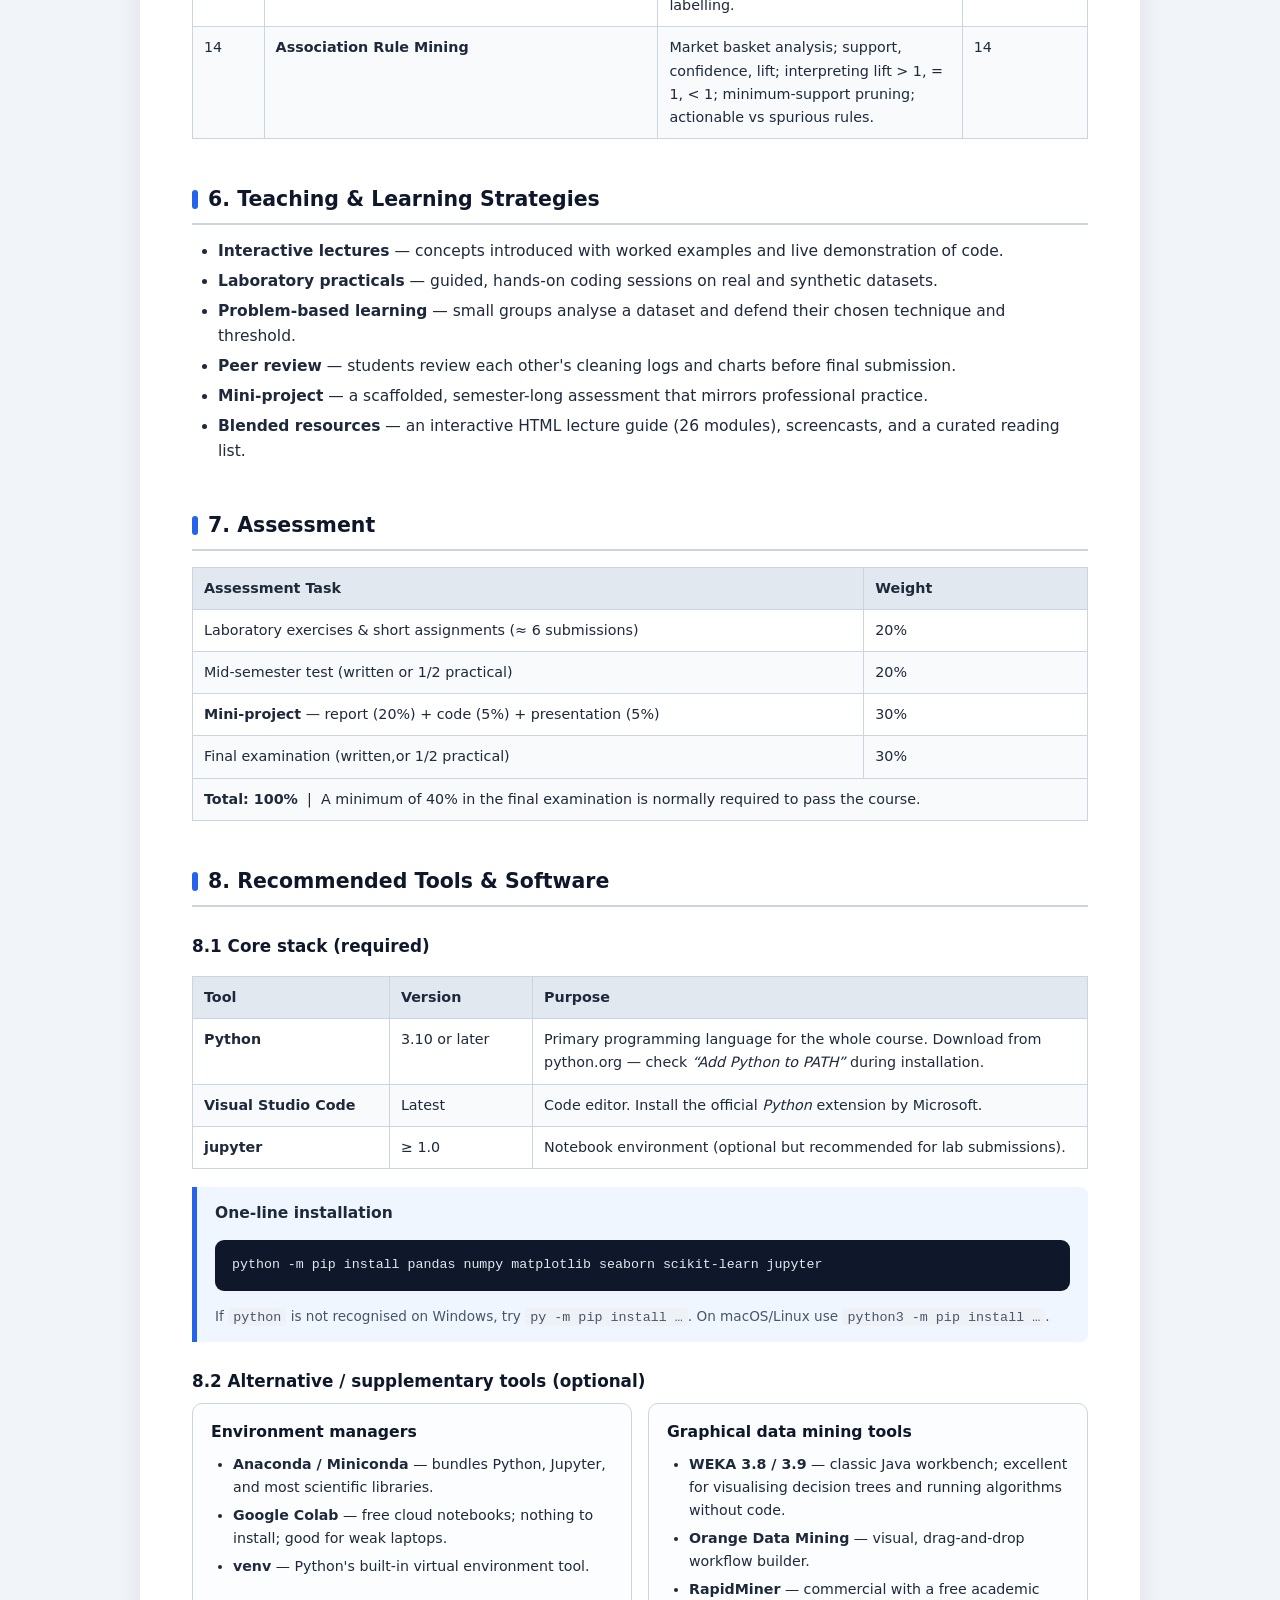
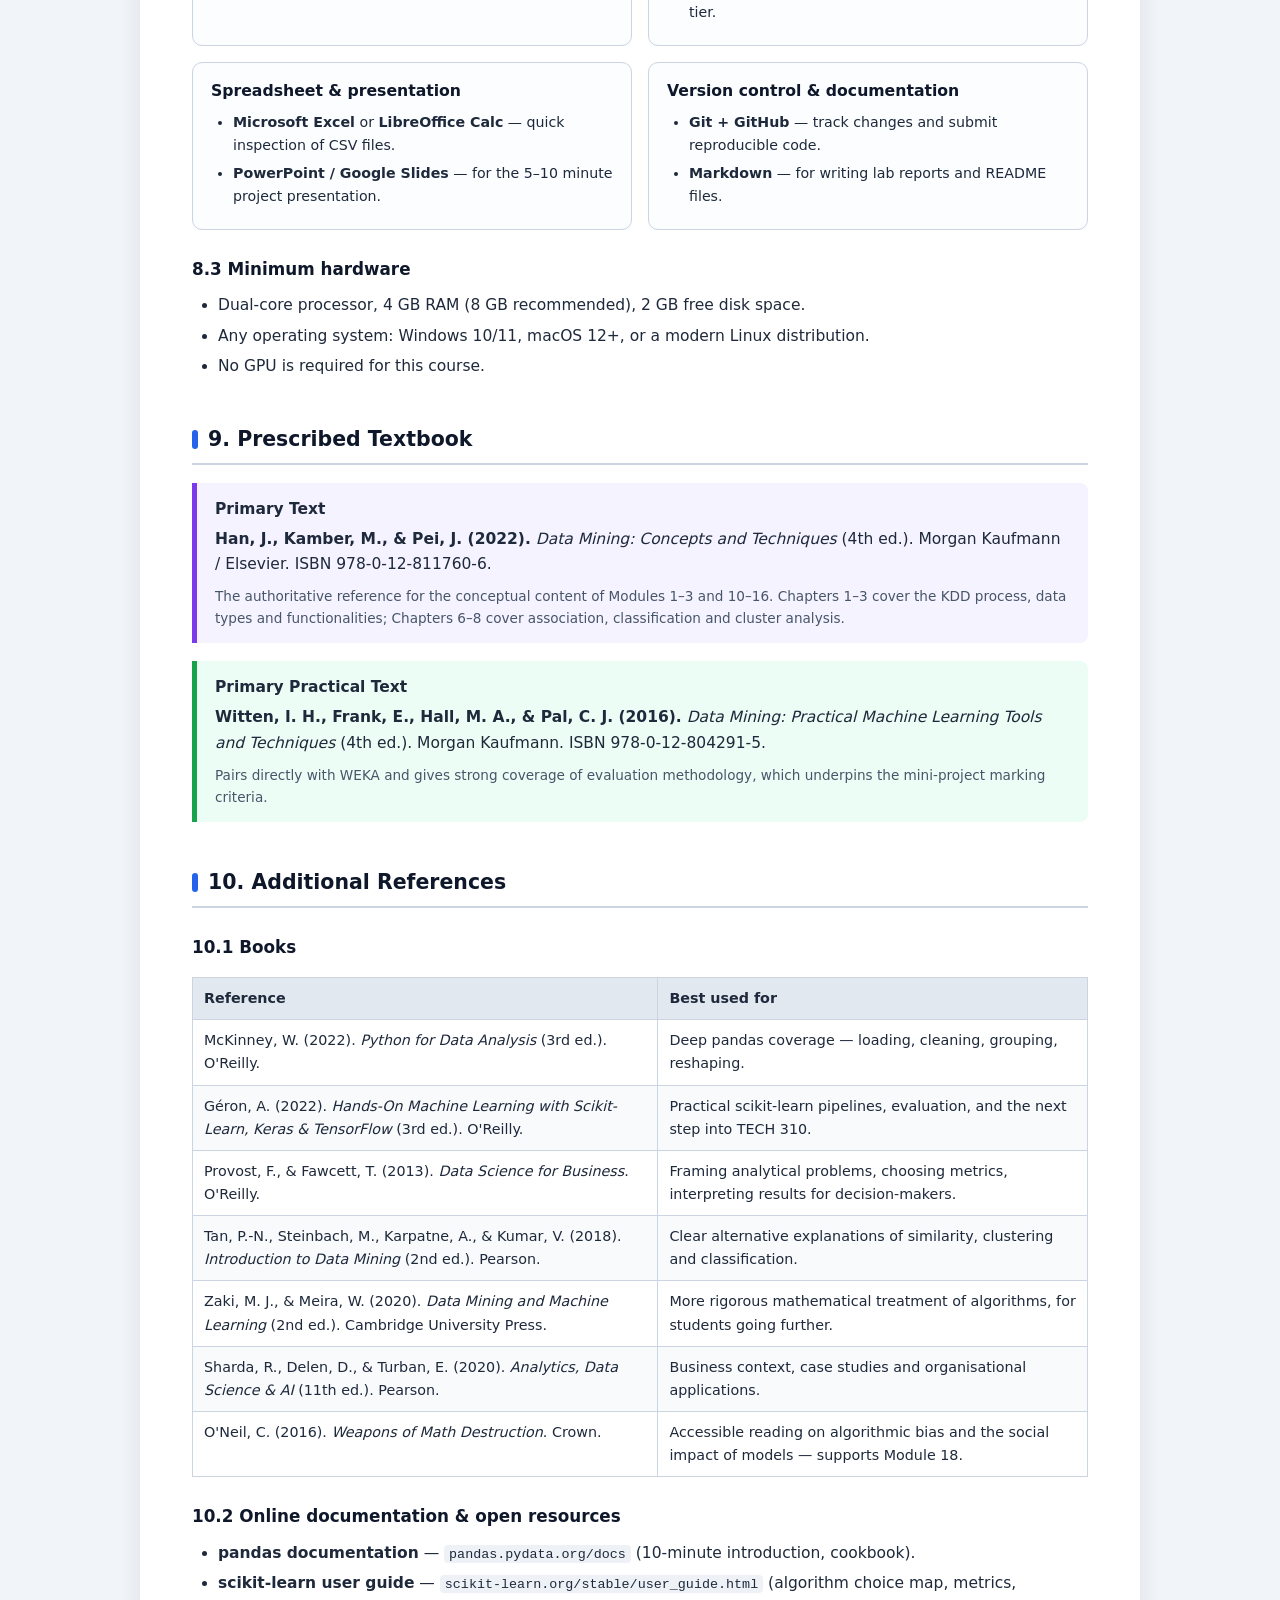
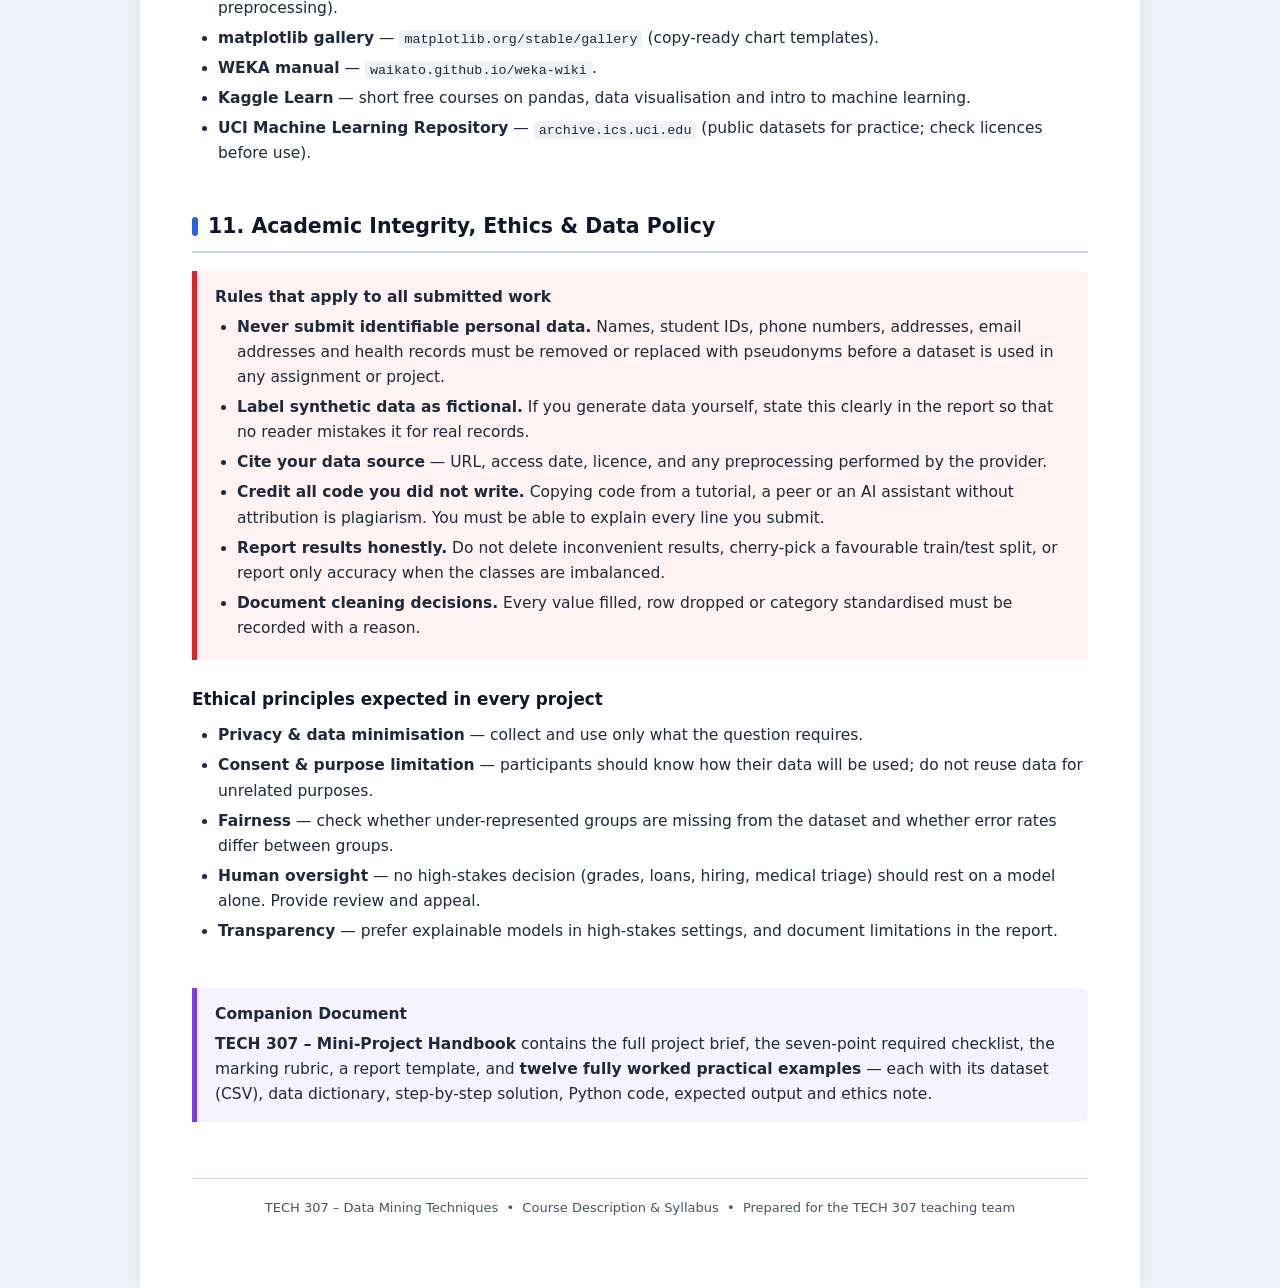
==== commit 72147ba7: "Update syllabus.html" ====
--- a/syllabus.html
+++ b/syllabus.html
@@ -417,7 +417,7 @@
       <td>20%</td>
     </tr>
     <tr>
-      <td>Mid-semester test (written, 90 minutes)</td>
+      <td>Mid-semester test (written or 1/2 practical)</td>
       <td>20%</td>
     </tr>
     <tr>
@@ -425,7 +425,7 @@
       <td>30%</td>
     </tr>
     <tr>
-      <td>Final examination (written, 2 hours)</td>
+      <td>Final examination (written,or 1/2 practical)</td>
       <td>30%</td>
     </tr>
     <tr>
@@ -678,4 +678,4 @@
 
 </div>
 </body>
-</html>+</html>
